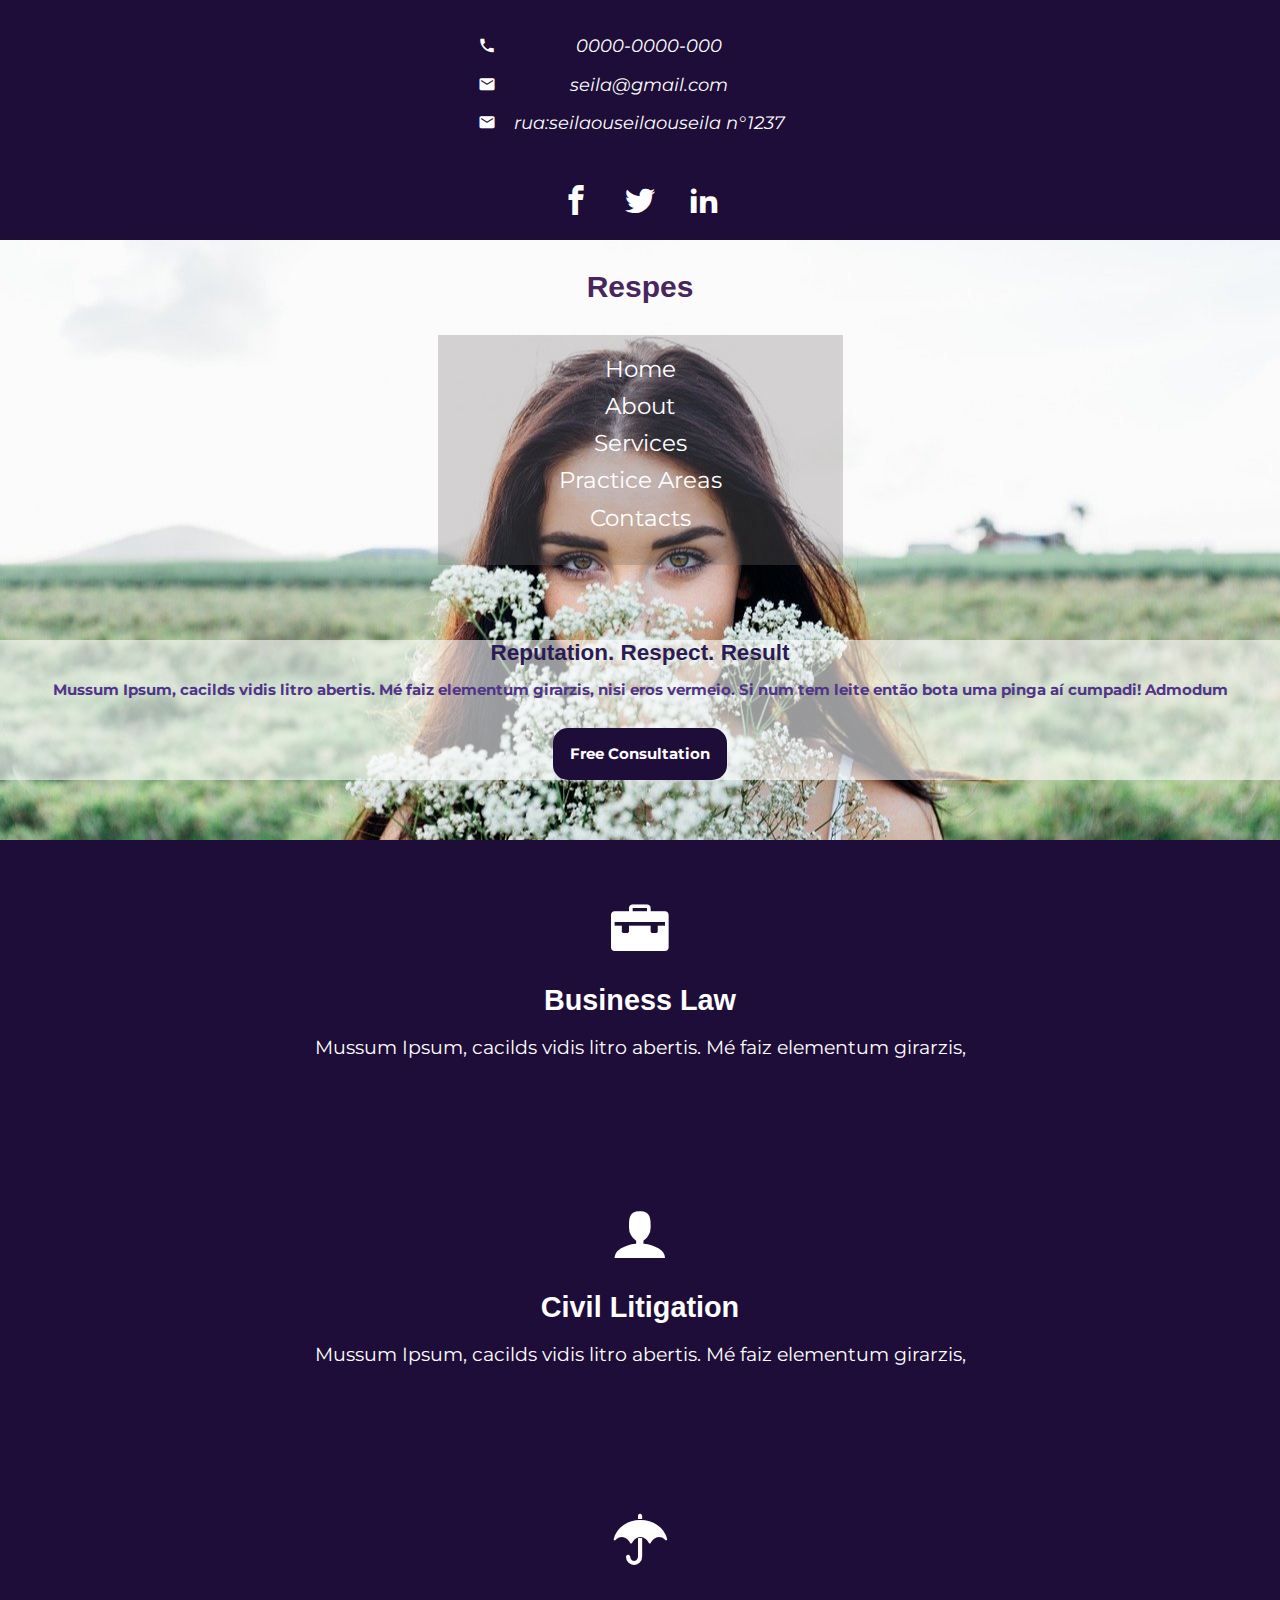
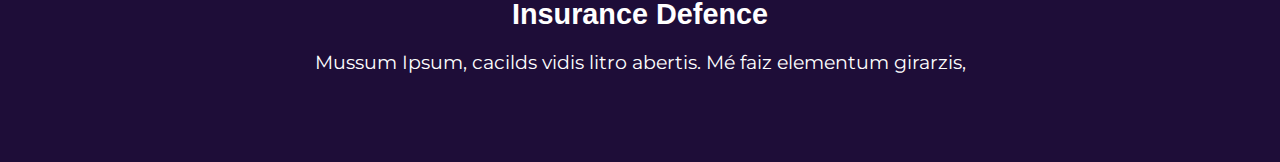
==== index.html @ 81093d5a "top-content" ====
<!DOCTYPE html>
<html lang="pt-br">
  <head>
    <meta charset="UTF-8" />
    <meta name="viewport" content="width=device-width, initial-scale=1.0" />
    <link href="https://fonts.googleapis.com/css2?family=Montserrat:ital,wght@0,300;0,400;1,200;1,300&display=swap" rel="stylesheet"> 
    <link rel="stylesheet" href="css/normalize.css" />
    <link rel="stylesheet" href="iconmoon/style.css" />
    <link rel="stylesheet" href="css/style.css" />
    <title>Respes</title>
  </head>
  <body>
    <header class="main-header row">
      <address>
        <ul class="main-header-contact col-1-2 list">
          <li>
            <p>
              <span class="icon-phone"> </span>
              0000-0000-000
            </p>
          </li>
          <li>
            <p>
              <span class="icon-email"> </span>
              seila@gmail.com
            </p>
          </li>
          <li>
            <p>
              <span class="icon-email"> </span>
              rua:seilaouseilaouseila n°1237
            </p>
          </li>
        </ul>

        <ul class="main-header-social col-1-2 list">
          <li>
          <a href="#"><span class="icon-facebook"></span></a>
            
          </li>
          <li>
           <a href="#"><span class="icon-twitter"> </span></a>
            
          </li>
          <li>
           <a href="#"><span class="icon-linkedin2"> </span></a>
            
          </li>
        </ul>
      </address>

      <section class="main-header-top-content">
        <h1 class="main-header-title"><span class="">Respes</span></h1>

        <nav class="main-header-nav">
          <ul>
            <li><a href="#">Home</a></li>
            <li><a href="#">About</a></li>
            <li><a href="#">Services</a></li>
            <li><a href="#">Practice Areas</a></li>
            <li><a href="#">Contacts</a></li>
          </ul>
        </nav>

        <article class="main-header-article">
            <h2 class="main-header-article-title">Reputation. Respect. Result</h2>
            <p>Mussum Ipsum, cacilds vidis litro abertis. Mé faiz elementum girarzis, nisi eros vermeio. Si num tem leite então bota uma pinga aí cumpadi! Admodum </p>
            <a href="#" class="button">Free Consultation</a>
        </article>
      </section>
    </header>

    <main>
        <section class="main-content-top">
            <article class="main-content-article">
                <span class="icon-briefcase"></span>
                <h2>Business Law</h2>
                <p>Mussum Ipsum, cacilds vidis litro abertis. Mé faiz elementum girarzis, </p>
            </article>
            <article class="main-content-article">
                <span class="icon-user"></span>
                <h2>Civil Litigation</h2>
                <p>Mussum Ipsum, cacilds vidis litro abertis. Mé faiz elementum girarzis, </p>
            </article>
            <article class="main-content-article">
                <span class="icon-umbrella"></span>
                <h2>Insurance Defence</h2>
                <p>Mussum Ipsum, cacilds vidis litro abertis. Mé faiz elementum girarzis, </p>
            </article>
        </section>
    
    </main>

    <footer></footer>
  </body>
</html>
---- iconmoon/style.css ----
@font-face {
  font-family: 'icomoon';
  src:  url('fonts/icomoon.eot?38vzqt');
  src:  url('fonts/icomoon.eot?38vzqt#iefix') format('embedded-opentype'),
    url('fonts/icomoon.ttf?38vzqt') format('truetype'),
    url('fonts/icomoon.woff?38vzqt') format('woff'),
    url('fonts/icomoon.svg?38vzqt#icomoon') format('svg');
  font-weight: normal;
  font-style: normal;
  font-display: block;
}

[class^="icon-"], [class*=" icon-"] {
  /* use !important to prevent issues with browser extensions that change fonts */
  font-family: 'icomoon' !important;
  speak: never;
  font-style: normal;
  font-weight: normal;
  font-variant: normal;
  text-transform: none;
  line-height: 1;

  /* Better Font Rendering =========== */
  -webkit-font-smoothing: antialiased;
  -moz-osx-font-smoothing: grayscale;
}

.icon-shopping-bag:before {
  content: "\e900";
}
.icon-umbrella:before {
  content: "\e901";
}
.icon-phone:before {
  content: "\e902";
}
.icon-local_phone:before {
  content: "\e902";
}
.icon-email:before {
  content: "\e903";
}
.icon-mail:before {
  content: "\e903";
}
.icon-markunread:before {
  content: "\e903";
}
.icon-local_post_office:before {
  content: "\e903";
}
.icon-book:before {
  content: "\e91f";
}
.icon-user:before {
  content: "\e971";
}
.icon-users:before {
  content: "\e972";
}
.icon-briefcase:before {
  content: "\e9ae";
}
.icon-facebook:before {
  content: "\ea90";
}
.icon-twitter:before {
  content: "\ea96";
}
.icon-linkedin2:before {
  content: "\eaca";
}
---- css/style.css ----
@charset "UTF-8";

html{
    font-family: 'Montserrat', sans-serif;
}


h1,
h2,
h3,
h4,
h5,
h6 {
  font-family: Arial;
  margin: 0;
  padding: 0;
}

.main-header{
    color: white;
    font-size: 15px;
    text-align: center;
}

.main-header ul{
    padding: 1em 0;
    list-style: none;
    margin: 0 auto;
    width:18em;
    
}


.main-header address{
    height:16em;
    background: #1e0d38;
  
}

.list{
    text-align: center;
    display: block;
    margin: 0 auto;
}

.list:nth-child(2) li{
    display: inline-block;
    margin: 0 1em;
    padding: 0;
}

.main-header-contact span[class^="icon"]{
    float: left;
}

.main-header-contact{
    font-size: 1.20em;
}

.main-header-top-content{
    background: rgb(54, 54, 54) url(../img/back-top.jpg);
    height: 40em;
    background-position: center;
    color:rgb(71, 37, 94);
}

.main-header-top-content a,.main-header-top-content p{
    color:#ffffff;
}

.main-header-title{
    padding: 1em 2em 0;
    margin-bottom: 1em;
}

.main-header-nav ul{
    font-size: 1.50em;
     background: rgba(119, 112, 112,.30);
}

.main-header-nav li{
    padding: 0 0 .50em 0;
}

.main-header-nav a, .button{
    text-decoration: none;
}

.main-header-nav a:hover{
    color:#1e0d38;
    transform: scale(3.0);
}

.main-header-article{
    display: block;
    margin-top: 5em;
    background: rgba(255, 255, 255, 0.6);
}

.main-header-article p{
    color:rgb(81, 52, 136);
    font-weight: bolder;
}

.main-header-article-title{
    color:rgb(44, 27, 83);
}

.main-header-social a{
    font-size: 2em;
    color:white;
    text-decoration: none;
}

.main-header-social a:hover{
    color: #6e41b1;
}

.button{
    display: inline-block;
    margin-top: 1em;
    padding: 1em;
    background: #1e0d38;
    border-radius: 15px;
    transition: all 2s;
    border: 2px solid transparent;
}

.button{
    font-size: 1em;
    font-weight: bolder;
}

.button:hover{
    background: rgb(223, 223, 223);
    border: 2px solid #1e0d38;
    color:#1e0d38;
}

.main-content-top{
    background: #1e0d38;
    color:white;
}

.main-content-article{
    font-size: 1.20em;
    height: 16em;
    box-sizing: border-box;
    padding: 1em;
    text-align: center;
}

.main-content-article{
    padding-top: 3em;
}

.main-content-article span{
    display: block;
    padding: 0 0 .5em 0;
    font-size: 3em;
}

/*Grid*/

.row::after{
    content: ' ';
    display: block;
    clear: both;
}
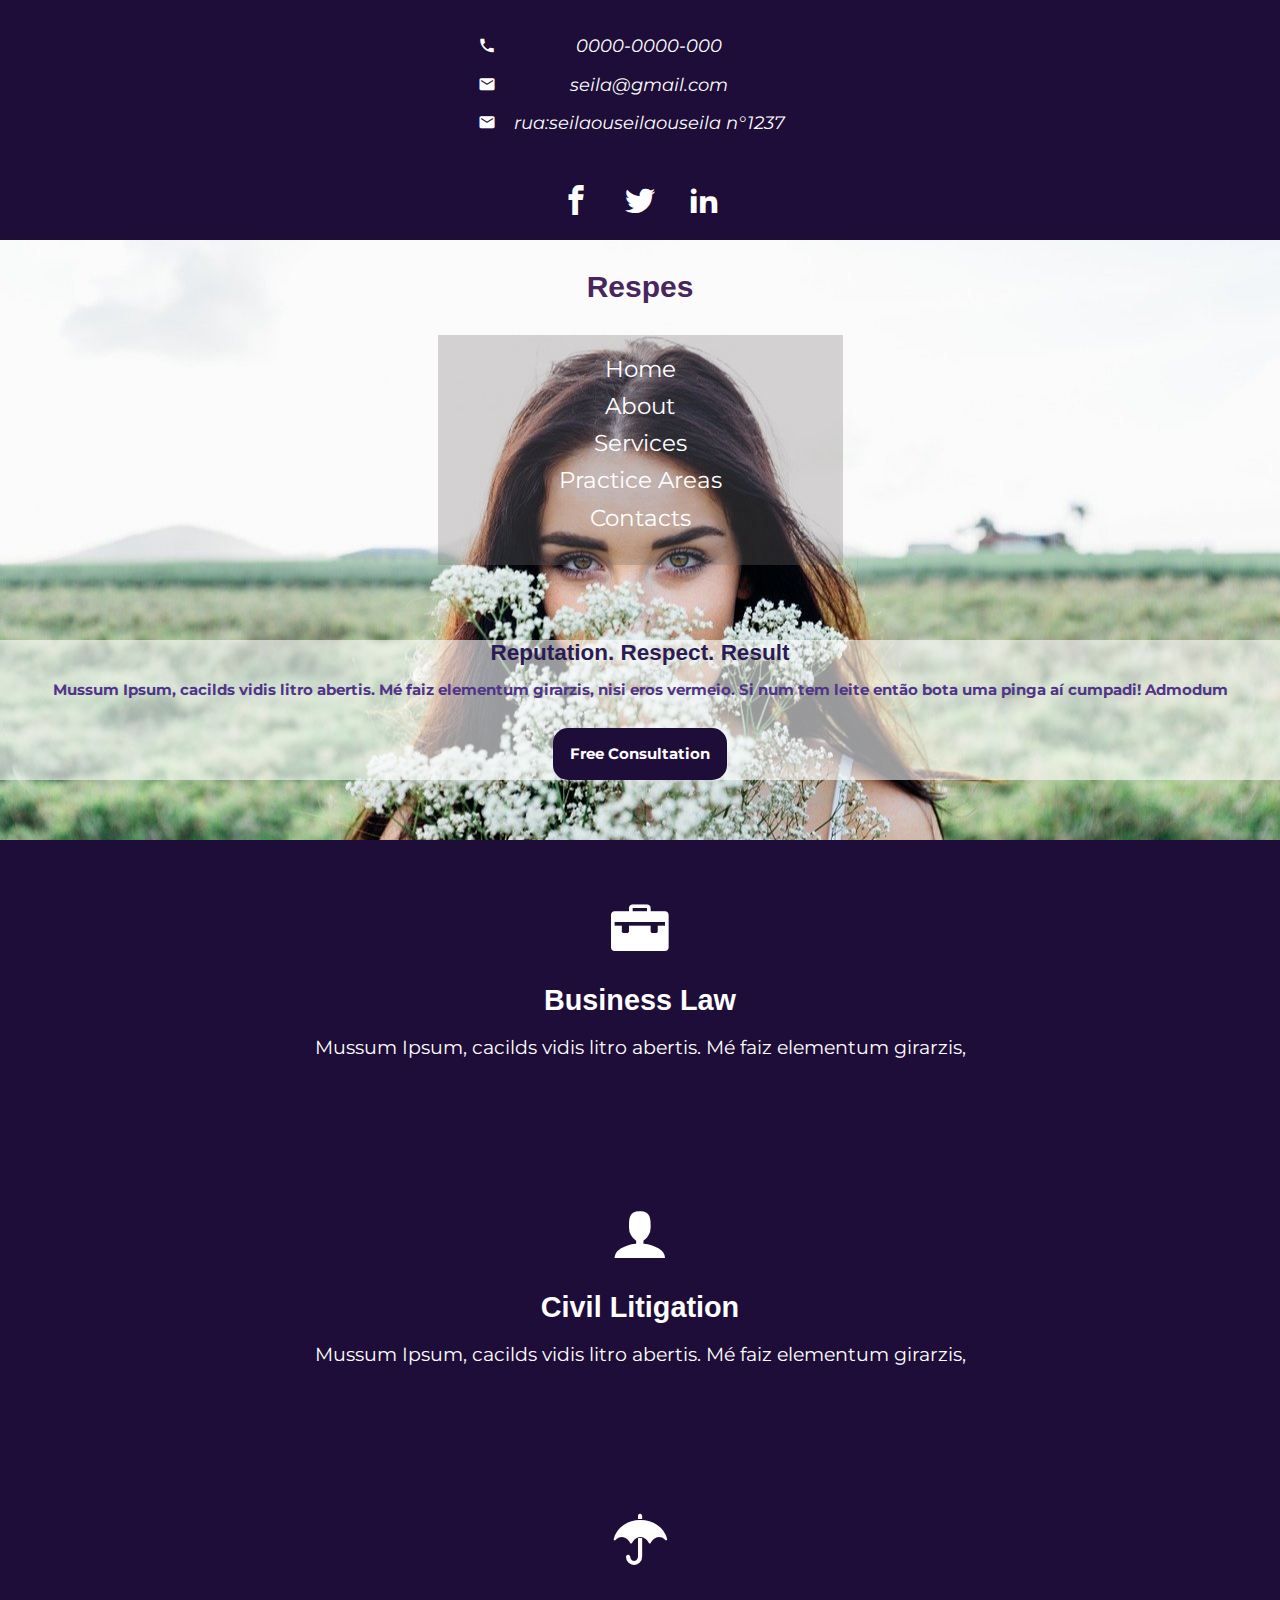
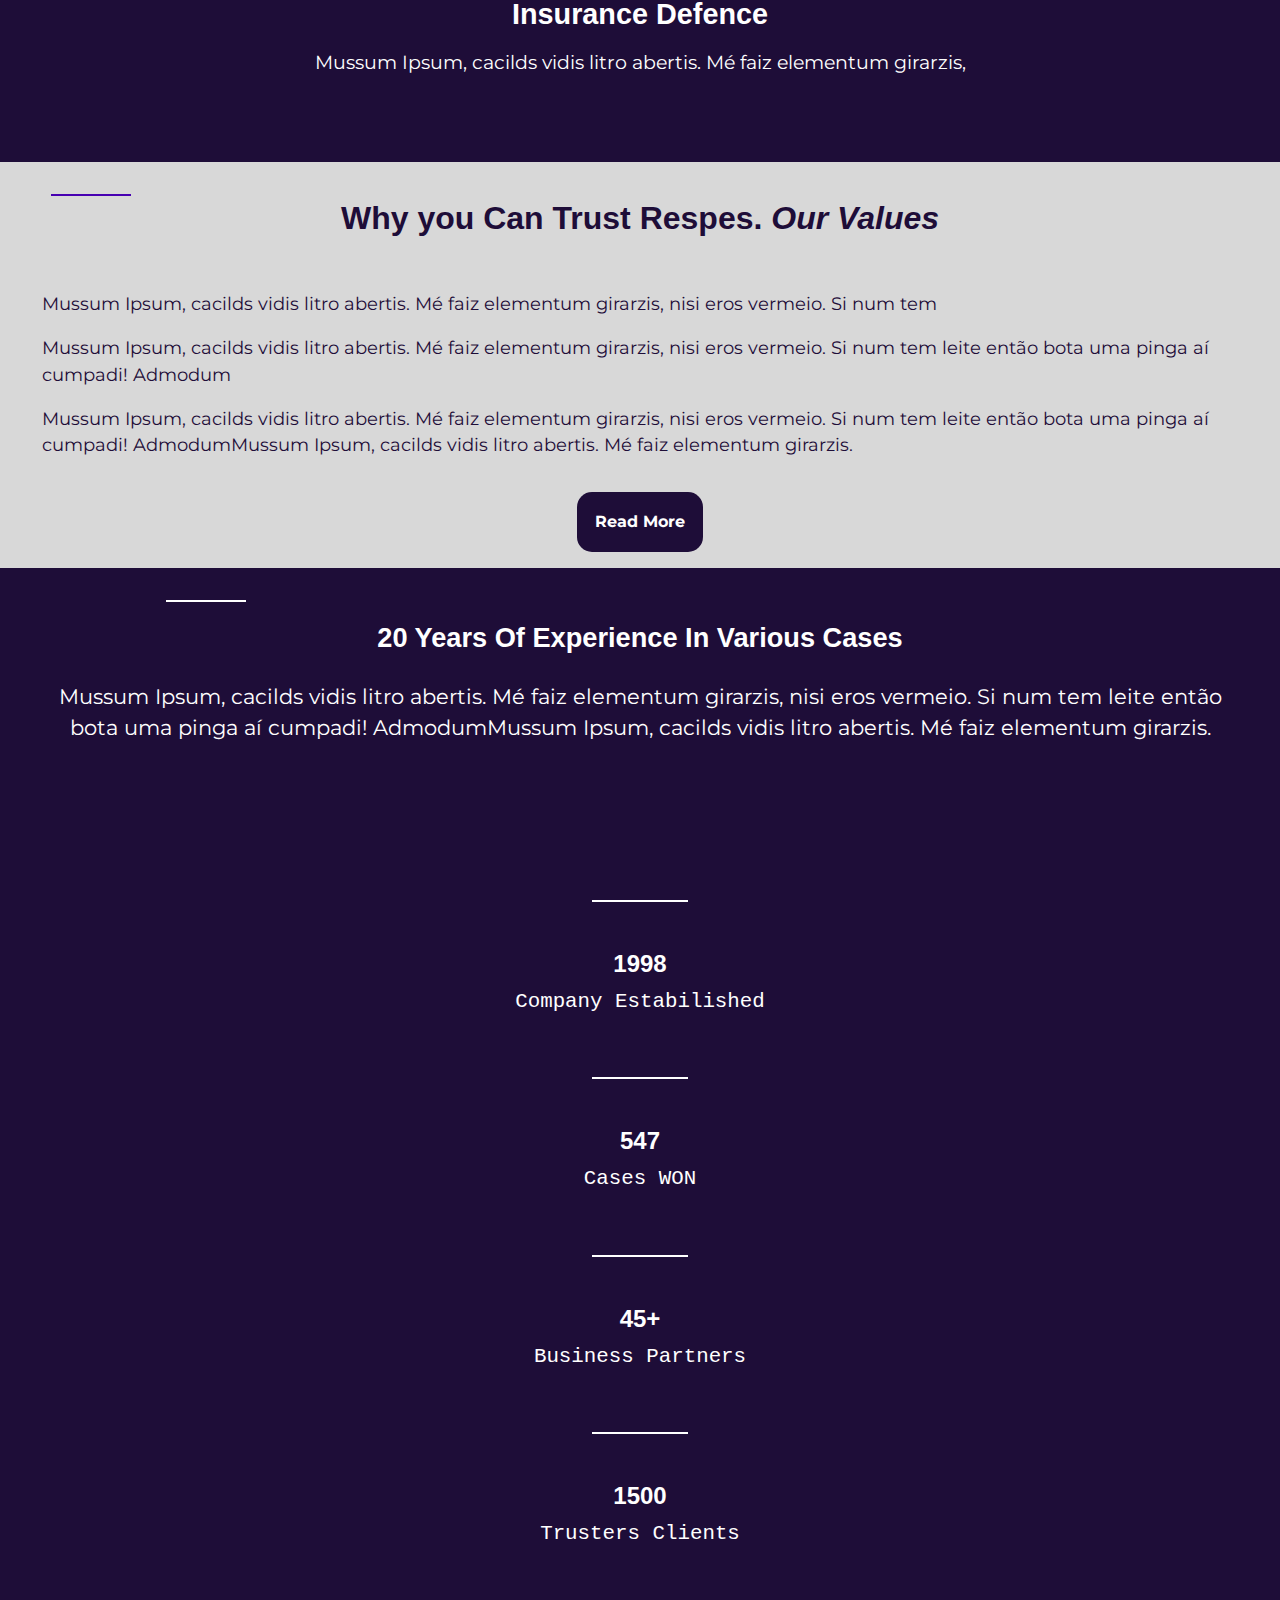
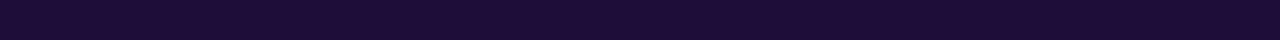
==== commit 10b2c21a: "main-content-about" ====
--- a/index.html
+++ b/index.html
@@ -3,7 +3,10 @@
   <head>
     <meta charset="UTF-8" />
     <meta name="viewport" content="width=device-width, initial-scale=1.0" />
-    <link href="https://fonts.googleapis.com/css2?family=Montserrat:ital,wght@0,300;0,400;1,200;1,300&display=swap" rel="stylesheet"> 
+    <link
+      href="https://fonts.googleapis.com/css2?family=Montserrat:ital,wght@0,300;0,400;1,200;1,300&display=swap"
+      rel="stylesheet"
+    />
     <link rel="stylesheet" href="css/normalize.css" />
     <link rel="stylesheet" href="iconmoon/style.css" />
     <link rel="stylesheet" href="css/style.css" />
@@ -35,16 +38,13 @@
 
         <ul class="main-header-social col-1-2 list">
           <li>
-          <a href="#"><span class="icon-facebook"></span></a>
-            
+            <a href="#"><span class="icon-facebook"></span></a>
           </li>
           <li>
-           <a href="#"><span class="icon-twitter"> </span></a>
-            
+            <a href="#"><span class="icon-twitter"> </span></a>
           </li>
           <li>
-           <a href="#"><span class="icon-linkedin2"> </span></a>
-            
+            <a href="#"><span class="icon-linkedin2"> </span></a>
           </li>
         </ul>
       </address>
@@ -63,34 +63,105 @@
         </nav>
 
         <article class="main-header-article">
-            <h2 class="main-header-article-title">Reputation. Respect. Result</h2>
-            <p>Mussum Ipsum, cacilds vidis litro abertis. Mé faiz elementum girarzis, nisi eros vermeio. Si num tem leite então bota uma pinga aí cumpadi! Admodum </p>
-            <a href="#" class="button">Free Consultation</a>
+          <h2 class="main-header-article-title">Reputation. Respect. Result</h2>
+          <p>
+            Mussum Ipsum, cacilds vidis litro abertis. Mé faiz elementum
+            girarzis, nisi eros vermeio. Si num tem leite então bota uma pinga
+            aí cumpadi! Admodum
+          </p>
+          <a href="#" class="button">Free Consultation</a>
         </article>
       </section>
     </header>
 
     <main>
-        <section class="main-content-top">
-            <article class="main-content-article">
-                <span class="icon-briefcase"></span>
-                <h2>Business Law</h2>
-                <p>Mussum Ipsum, cacilds vidis litro abertis. Mé faiz elementum girarzis, </p>
-            </article>
-            <article class="main-content-article">
-                <span class="icon-user"></span>
-                <h2>Civil Litigation</h2>
-                <p>Mussum Ipsum, cacilds vidis litro abertis. Mé faiz elementum girarzis, </p>
-            </article>
-            <article class="main-content-article">
-                <span class="icon-umbrella"></span>
-                <h2>Insurance Defence</h2>
-                <p>Mussum Ipsum, cacilds vidis litro abertis. Mé faiz elementum girarzis, </p>
-            </article>
-        </section>
-    
+      <section class="main-content-top">
+        <article class="main-content-article">
+          <span class="icon-briefcase"></span>
+          <h2>Business Law</h2>
+          <p>
+            Mussum Ipsum, cacilds vidis litro abertis. Mé faiz elementum
+            girarzis,
+          </p>
+        </article>
+        <article class="main-content-article">
+          <span class="icon-user"></span>
+          <h2>Civil Litigation</h2>
+          <p>
+            Mussum Ipsum, cacilds vidis litro abertis. Mé faiz elementum
+            girarzis,
+          </p>
+        </article>
+        <article class="main-content-article">
+          <span class="icon-umbrella"></span>
+          <h2>Insurance Defence</h2>
+          <p>
+            Mussum Ipsum, cacilds vidis litro abertis. Mé faiz elementum
+            girarzis,
+          </p>
+        </article>
+      </section>
+
+      <section class="main-content-middle">
+        <article>
+        <div class="main-content-middle-box">
+          <span class="line-style"></span>
+           <h1 class="main-content-middle-title">
+            Why you Can Trust Respes. <em>Our Values</em>
+          </h1>
+        </div>
+         
+
+          <div class="main-content-middle-text">
+            <p>
+              Mussum Ipsum, cacilds vidis litro abertis. Mé faiz elementum
+              girarzis, nisi eros vermeio. Si num tem
+            </p>
+            <p>
+              Mussum Ipsum, cacilds vidis litro abertis. Mé faiz elementum
+              girarzis, nisi eros vermeio. Si num tem leite então bota uma pinga
+              aí cumpadi! Admodum
+            </p>
+            <p>
+              Mussum Ipsum, cacilds vidis litro abertis. Mé faiz elementum
+              girarzis, nisi eros vermeio. Si num tem leite então bota uma pinga
+              aí cumpadi! AdmodumMussum Ipsum, cacilds vidis litro abertis. Mé
+              faiz elementum girarzis.
+            </p>
+
+            <a href="#" class="button">Read More</a>
+          </div>
+        </article>
+      </section>
+      <section class="main-content-about">
+        <article class="main-content-about-text">
+          <span class="line-style"></span>
+          <h3 class="main-content-about-title">20 Years Of Experience In Various Cases</h3>
+          <p>Mussum Ipsum, cacilds vidis litro abertis. Mé faiz elementum
+              girarzis, nisi eros vermeio. Si num tem leite então bota uma pinga
+              aí cumpadi! AdmodumMussum Ipsum, cacilds vidis litro abertis. Mé
+              faiz elementum girarzis.</p>
+        </article>
+        <article class="main-content-about-dados row">
+          <div class="col-1-4">
+            <h4>1998</h4>
+            <p>Company Estabilished</p>
+          </div>
+          <div class="col-1-4">
+            <h4>547</h4>
+            <p>Cases WON</p>
+          </div>
+          <div class="col-1-4">
+            <h4>45+</h4>
+            <p>Business Partners</p>
+          </div>
+          <div class="col-1-4">
+            <h4>1500</h4>
+            <p>Trusters Clients</p>
+          </div>
+        </article>
+      </section>
     </main>
-
     <footer></footer>
   </body>
 </html>
--- a/css/style.css
+++ b/css/style.css
@@ -137,6 +137,10 @@
     color:#1e0d38;
 }
 
+.main-content-middle-text .button{
+    margin-bottom: 1em;
+}
+
 .main-content-top{
     background: #1e0d38;
     color:white;
@@ -160,6 +164,90 @@
     font-size: 3em;
 }
 
+/*conteudo principal*/
+.line-style{
+    left: 3.2em;
+    position: absolute;
+    display: inline-block;
+    height: 2px;
+    width: 5em;
+    margin-top: 2em;
+    background: #4700b1;
+}
+
+.main-content-about .line-style{
+    background: white;
+    margin-left: 7.2em;
+}
+.main-content-middle-title{
+    padding: 1em 0;
+    color: #1e0d38;
+}
+
+.main-content-middle{
+    box-sizing: border-box;
+    line-height: 1.5;
+    text-align: center;
+    background: rgb(216, 216, 216);
+    color: #1e0d38;
+}
+
+.main-content-middle-text :not(.button){
+    text-align: left;
+    padding: 0 2.4em;
+    font-size: 1.10em;
+}
+
+.main-content-middle a{
+    color:white;
+}
+
+/* Conteudo Sobre */
+.main-content-about{
+    background: #1e0d38;
+    color:white;
+    text-align: center;
+}
+
+.main-content-about p{
+    margin: 0;
+    padding: 0;
+    font-size: 1.30em;
+}
+
+.main-content-about-title{
+    font-size: 1.70em;
+    padding: 2em 2em 1em 2em;
+    text-align: center;
+}
+
+.main-content-about-text p{
+    padding: 0 2em 6em 2em;
+    line-height: 1.5;
+}
+
+.main-content-about h4{
+    font-size: 1.50em;
+    padding: 2em 0 .5em 0;
+    border-top: 2px solid white;
+    width: 4em;
+    margin: 0 auto;
+}
+
+.main-content-about-dados{
+    font-family: 'Courier New', Courier, monospace;
+}
+
+.main-content-about-dados div:last-child p{
+    padding-bottom: 3em;
+}
+
+.main-content-about-dados div{
+    padding: 2em 0;
+    
+}
+
+
 /*Grid*/
 
 .row::after{
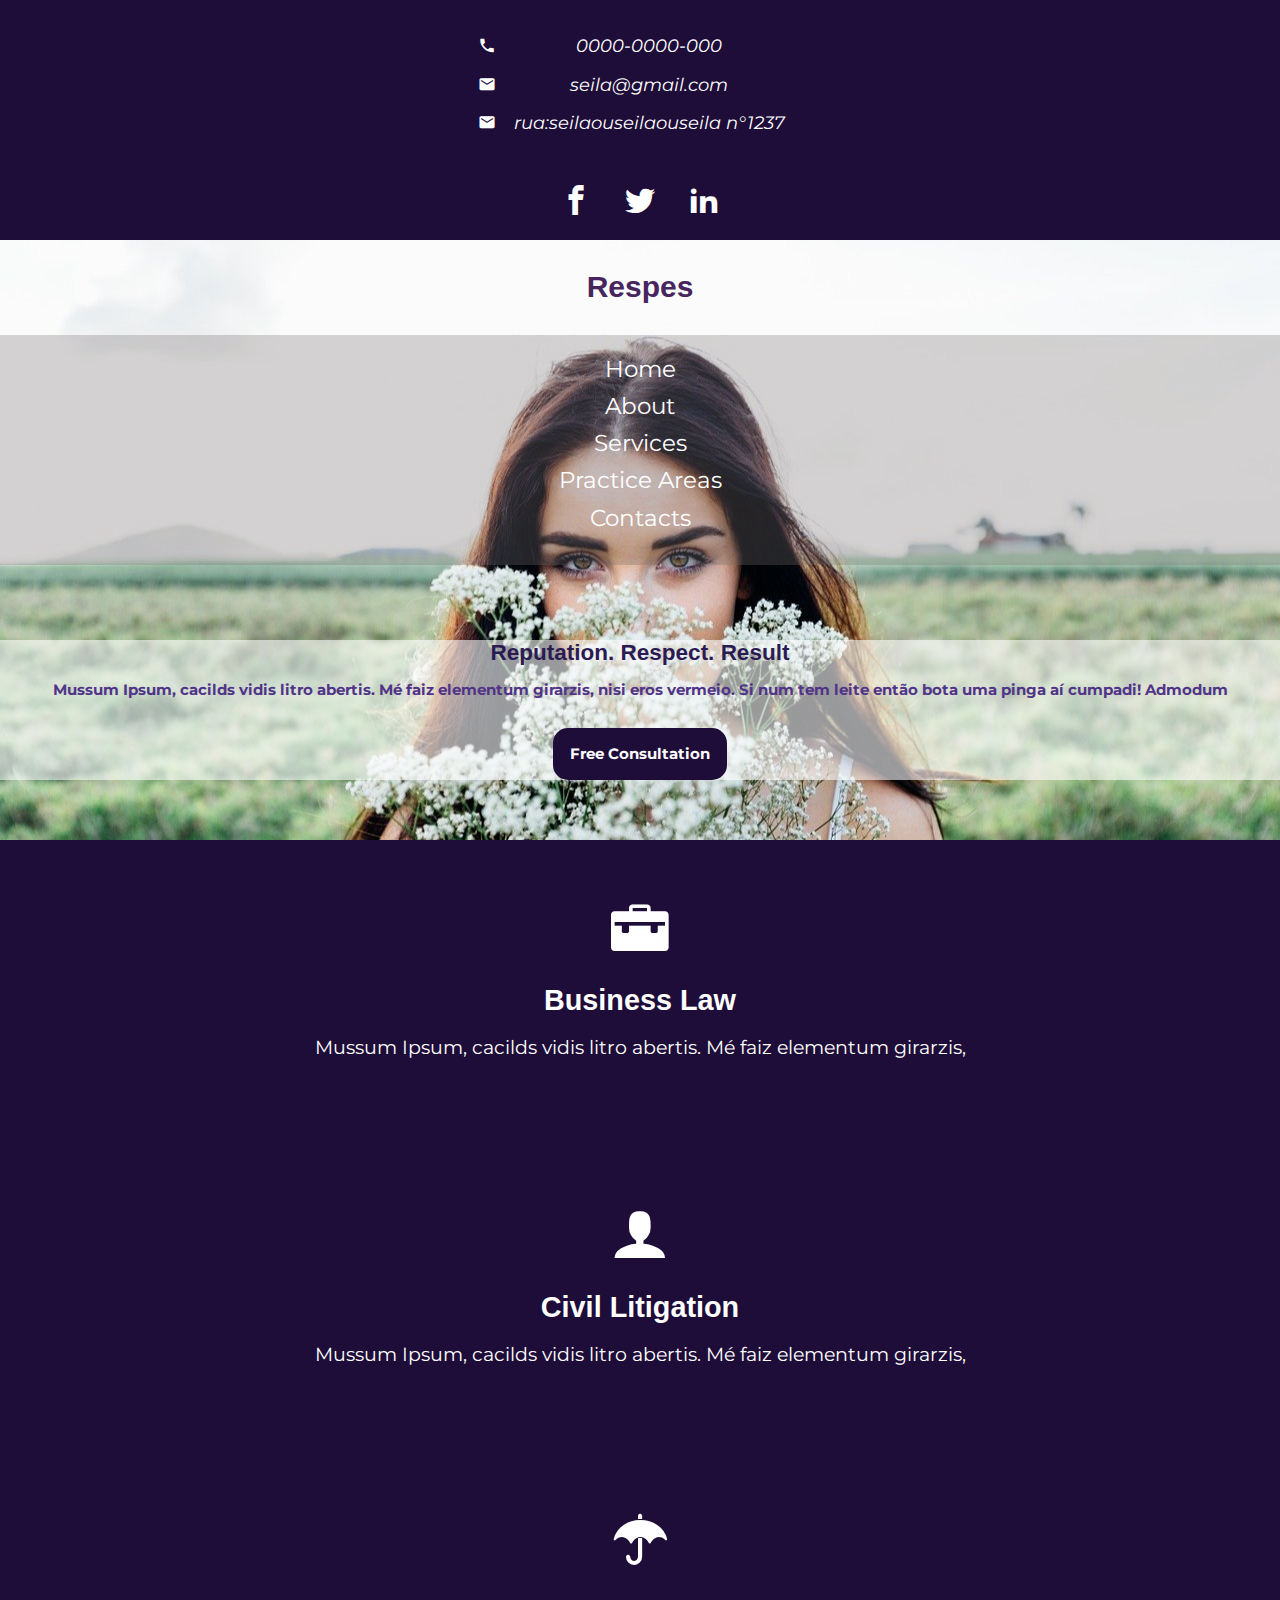
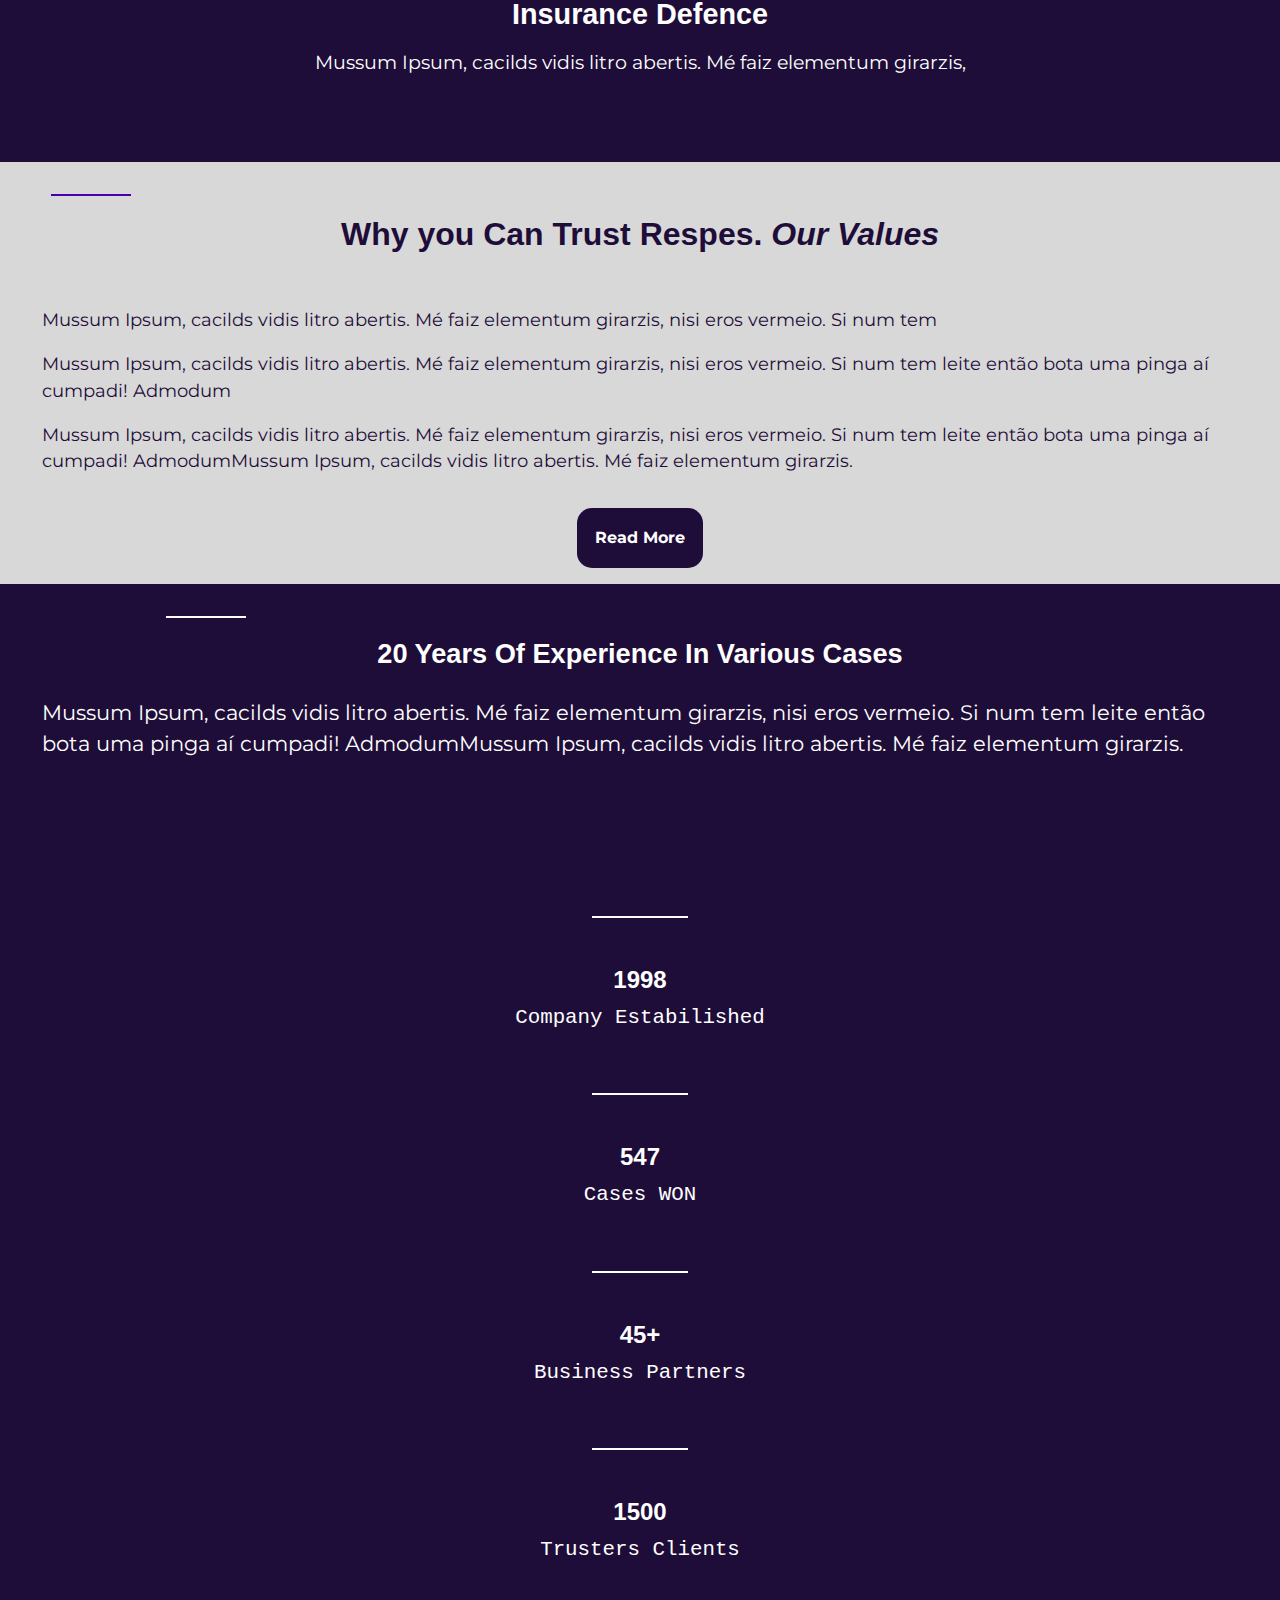
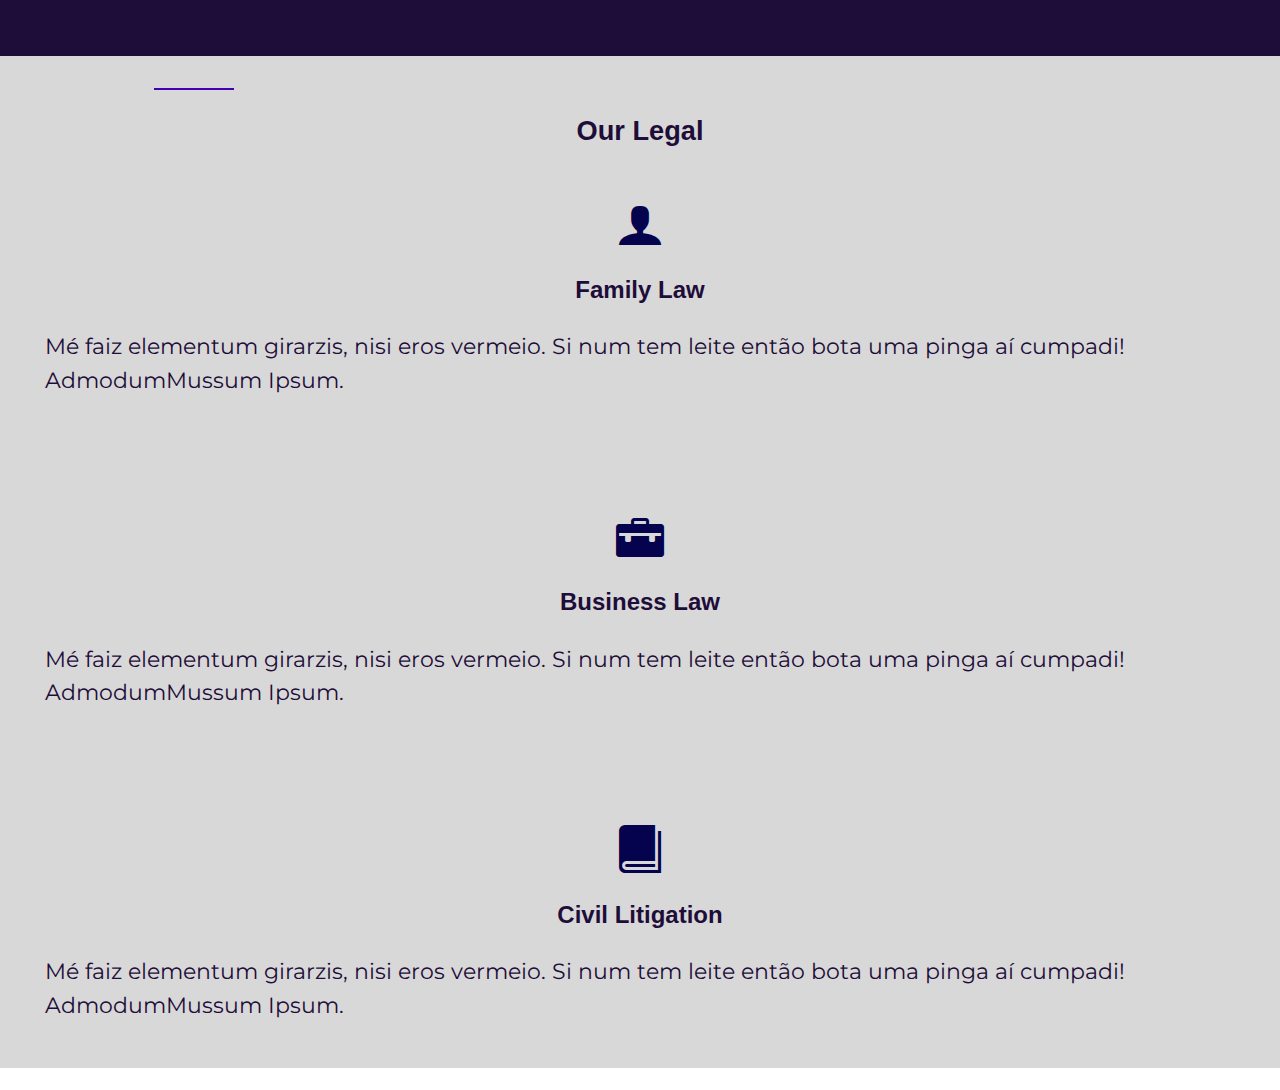
==== commit 0e6c5086: "mobile first final" ====
--- a/index.html
+++ b/index.html
@@ -162,6 +162,32 @@
         </article>
       </section>
     </main>
-    <footer></footer>
+    <footer>
+      <article class="content-footer">
+        <span class="line-style"></span>
+        <h3 class="content-footer-title">Our Legal</h3>
+        <div class="content-footer-box">
+          <span class=" icon-user"></span>
+          <h4 class="content-footer-sub">Family Law</h4>
+          <p>Mé faiz elementum
+              girarzis, nisi eros vermeio. Si num tem leite então bota uma pinga
+              aí cumpadi! AdmodumMussum Ipsum.</p>
+        </div>
+        <div class="content-footer-box">
+          <span class="icon-briefcase"></span>
+           <h4 class="content-footer-sub">Business Law</h4>
+          <p>Mé faiz elementum
+              girarzis, nisi eros vermeio. Si num tem leite então bota uma pinga
+              aí cumpadi! AdmodumMussum Ipsum.</p>
+        </div>
+        <div class="content-footer-box">
+          <span class="icon-book"></span>
+           <h4 class="content-footer-sub">Civil Litigation</h4>
+          <p>Mé faiz elementum
+              girarzis, nisi eros vermeio. Si num tem leite então bota uma pinga
+              aí cumpadi! AdmodumMussum Ipsum.</p>
+        </div>      
+      </article>
+    </footer>
   </body>
 </html>
--- a/css/style.css
+++ b/css/style.css
@@ -27,7 +27,10 @@
     list-style: none;
     margin: 0 auto;
     width:18em;
-    
+}
+
+.main-header-nav ul{
+    width: 100%;
 }
 
 
@@ -180,7 +183,7 @@
     margin-left: 7.2em;
 }
 .main-content-middle-title{
-    padding: 1em 0;
+    padding: 1.5em 0 1em 0;
     color: #1e0d38;
 }
 
@@ -224,6 +227,7 @@
 .main-content-about-text p{
     padding: 0 2em 6em 2em;
     line-height: 1.5;
+    text-align: left;
 }
 
 .main-content-about h4{
@@ -247,6 +251,40 @@
     
 }
 
+/*footer-content*/
+.content-footer {
+    background: rgb(216, 216, 216);;
+    text-align: center;
+    color:#1e0d38;
+    line-height: 1.5;
+}
+
+.content-footer p{
+    padding: 0 2em 2em 2em;
+    font-size: 1.4em;
+    text-align: left;
+}
+
+.content-footer span:not(.line-style){
+    color:rgb(5, 3, 77);
+    font-size: 3em;
+    padding: 1em 0 .5em 0;
+    display: inline-block;
+}
+
+.content-footer .line-style{
+    margin-left: 6.4em;
+}
+
+.content-footer-title{
+    font-size: 1.70em;
+    padding-top: 2em;
+}
+
+.content-footer-sub{
+    font-size: 1.50em;
+}
+
 
 /*Grid*/
 
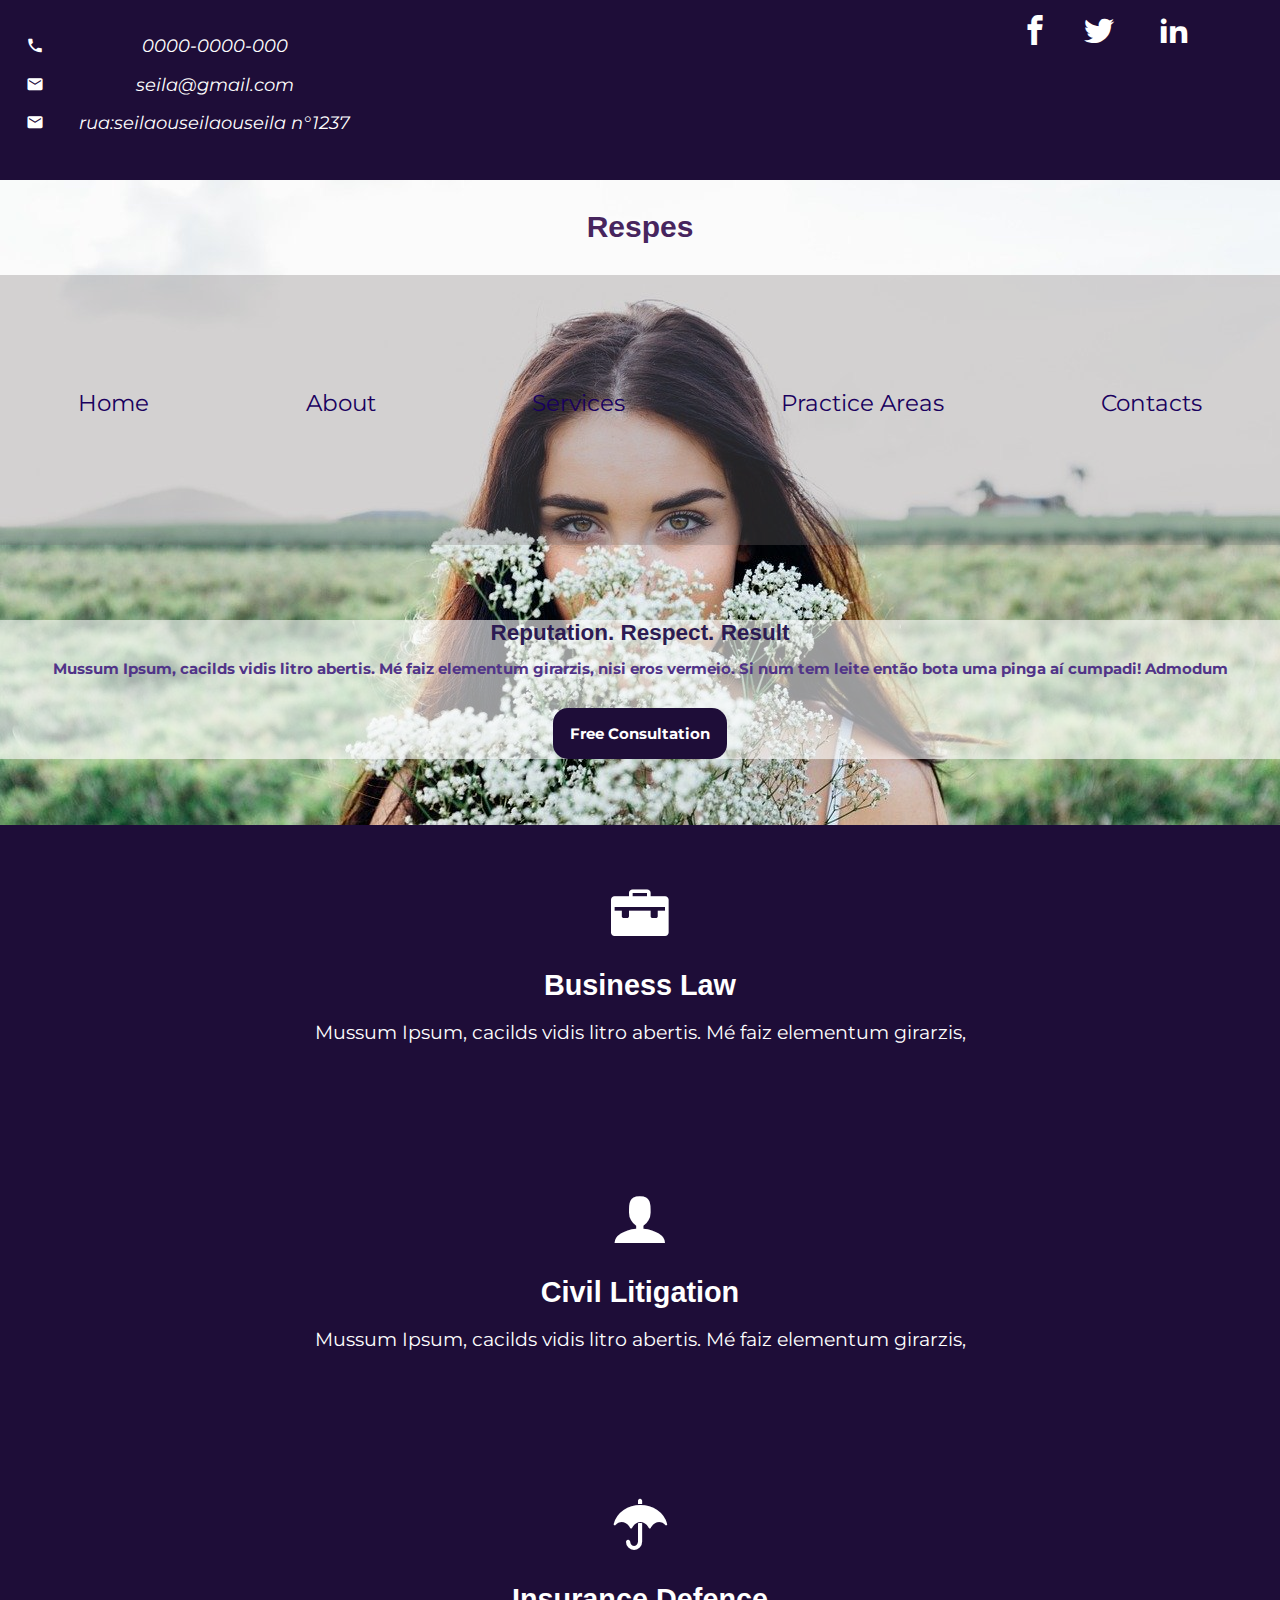
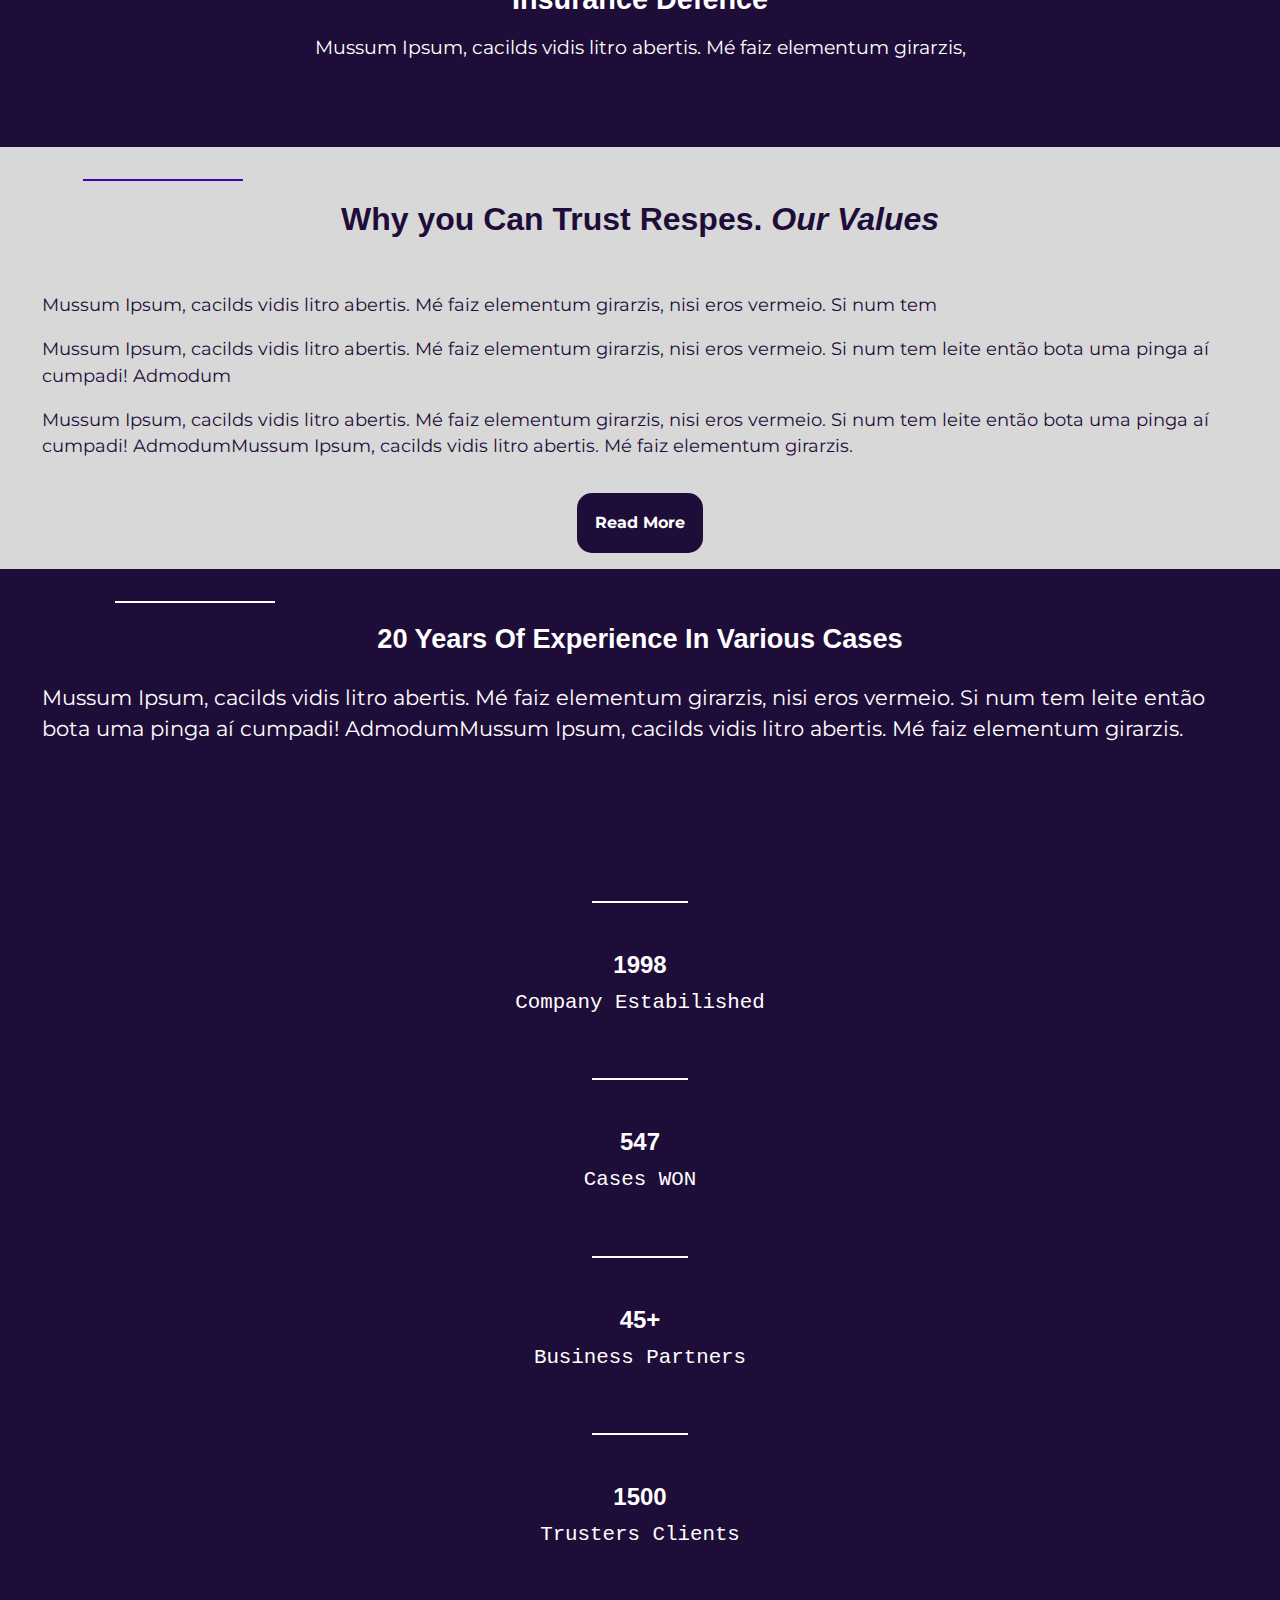
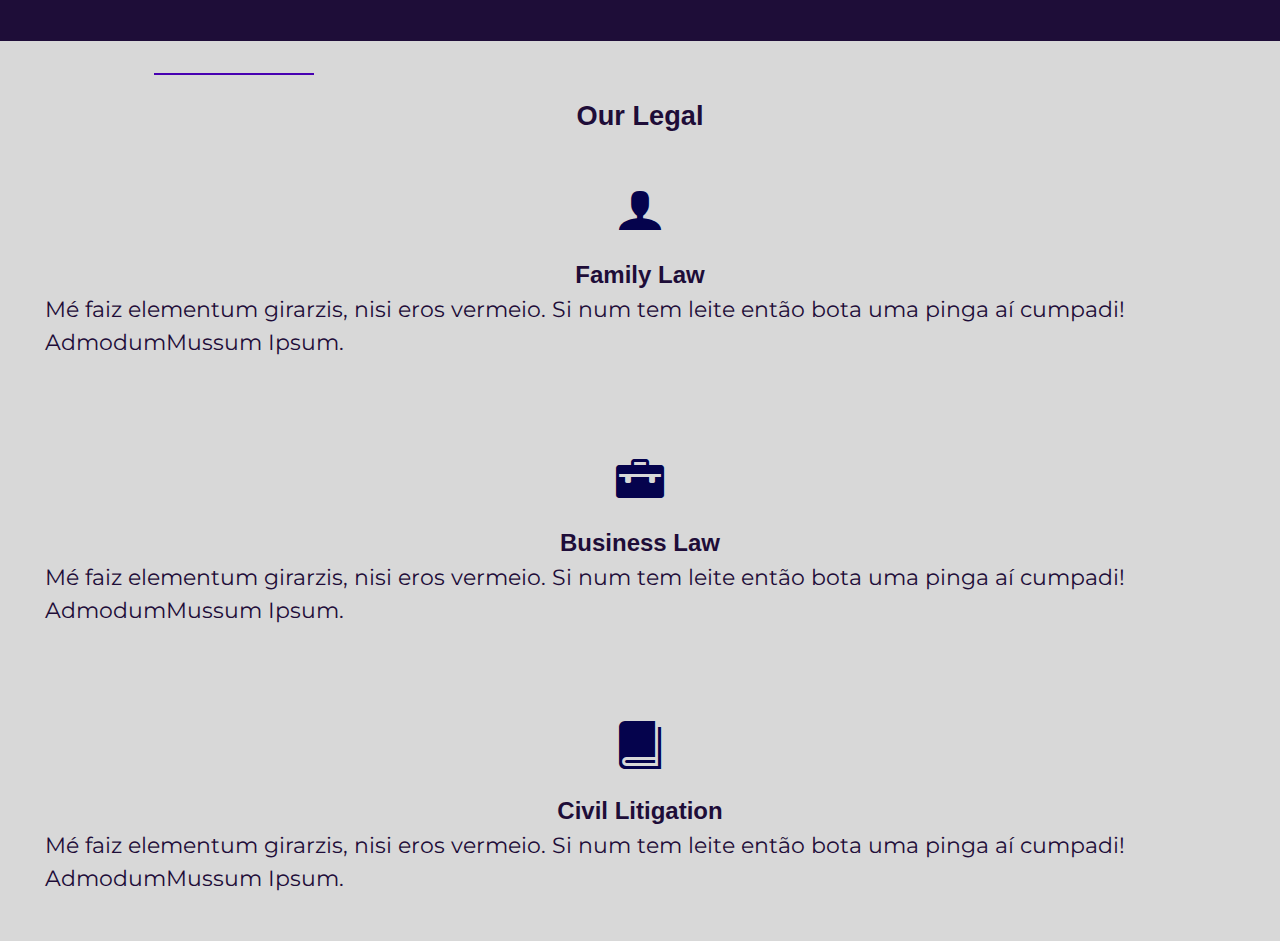
==== commit 6e7b9816: "responsive init" ====
--- a/index.html
+++ b/index.html
@@ -13,40 +13,43 @@
     <title>Respes</title>
   </head>
   <body>
-    <header class="main-header row">
-      <address>
-        <ul class="main-header-contact col-1-2 list">
-          <li>
-            <p>
-              <span class="icon-phone"> </span>
-              0000-0000-000
-            </p>
-          </li>
-          <li>
-            <p>
-              <span class="icon-email"> </span>
-              seila@gmail.com
-            </p>
-          </li>
-          <li>
-            <p>
-              <span class="icon-email"> </span>
-              rua:seilaouseilaouseila n°1237
-            </p>
-          </li>
-        </ul>
-
-        <ul class="main-header-social col-1-2 list">
-          <li>
-            <a href="#"><span class="icon-facebook"></span></a>
-          </li>
-          <li>
-            <a href="#"><span class="icon-twitter"> </span></a>
-          </li>
-          <li>
-            <a href="#"><span class="icon-linkedin2"> </span></a>
-          </li>
-        </ul>
+    <header class="main-header">
+      <address class="row">
+        <div class="col-1-2">
+          <ul class="main-header-contact list">
+            <li>
+              <p>
+                <span class="icon-phone"> </span>
+                0000-0000-000
+              </p>
+            </li>
+            <li>
+              <p>
+                <span class="icon-email"> </span>
+                seila@gmail.com
+              </p>
+            </li>
+            <li>
+              <p>
+                <span class="icon-email"> </span>
+                rua:seilaouseilaouseila n°1237
+              </p>
+            </li>
+          </ul>
+        </div>
+        <div class="col-1-2">
+          <ul class="main-header-social">
+            <li>
+              <a href="#"><span class="icon-facebook"></span></a>
+            </li>
+            <li>
+              <a href="#"><span class="icon-twitter"> </span></a>
+            </li>
+            <li>
+              <a href="#"><span class="icon-linkedin2"> </span></a>
+            </li>
+          </ul>
+        </div>
       </address>
 
       <section class="main-header-top-content">
@@ -104,13 +107,12 @@
 
       <section class="main-content-middle">
         <article>
-        <div class="main-content-middle-box">
-          <span class="line-style"></span>
-           <h1 class="main-content-middle-title">
-            Why you Can Trust Respes. <em>Our Values</em>
-          </h1>
-        </div>
-         
+          <div class="main-content-middle-box">
+            <span class="line-style"></span>
+            <h1 class="main-content-middle-title">
+              Why you Can Trust Respes. <em>Our Values</em>
+            </h1>
+          </div>
 
           <div class="main-content-middle-text">
             <p>
@@ -136,11 +138,15 @@
       <section class="main-content-about">
         <article class="main-content-about-text">
           <span class="line-style"></span>
-          <h3 class="main-content-about-title">20 Years Of Experience In Various Cases</h3>
-          <p>Mussum Ipsum, cacilds vidis litro abertis. Mé faiz elementum
-              girarzis, nisi eros vermeio. Si num tem leite então bota uma pinga
-              aí cumpadi! AdmodumMussum Ipsum, cacilds vidis litro abertis. Mé
-              faiz elementum girarzis.</p>
+          <h3 class="main-content-about-title">
+            20 Years Of Experience In Various Cases
+          </h3>
+          <p>
+            Mussum Ipsum, cacilds vidis litro abertis. Mé faiz elementum
+            girarzis, nisi eros vermeio. Si num tem leite então bota uma pinga
+            aí cumpadi! AdmodumMussum Ipsum, cacilds vidis litro abertis. Mé
+            faiz elementum girarzis.
+          </p>
         </article>
         <article class="main-content-about-dados row">
           <div class="col-1-4">
@@ -167,26 +173,29 @@
         <span class="line-style"></span>
         <h3 class="content-footer-title">Our Legal</h3>
         <div class="content-footer-box">
-          <span class=" icon-user"></span>
+          <span class="icon-user"></span>
           <h4 class="content-footer-sub">Family Law</h4>
-          <p>Mé faiz elementum
-              girarzis, nisi eros vermeio. Si num tem leite então bota uma pinga
-              aí cumpadi! AdmodumMussum Ipsum.</p>
+          <p>
+            Mé faiz elementum girarzis, nisi eros vermeio. Si num tem leite
+            então bota uma pinga aí cumpadi! AdmodumMussum Ipsum.
+          </p>
         </div>
         <div class="content-footer-box">
           <span class="icon-briefcase"></span>
-           <h4 class="content-footer-sub">Business Law</h4>
-          <p>Mé faiz elementum
-              girarzis, nisi eros vermeio. Si num tem leite então bota uma pinga
-              aí cumpadi! AdmodumMussum Ipsum.</p>
+          <h4 class="content-footer-sub">Business Law</h4>
+          <p>
+            Mé faiz elementum girarzis, nisi eros vermeio. Si num tem leite
+            então bota uma pinga aí cumpadi! AdmodumMussum Ipsum.
+          </p>
         </div>
         <div class="content-footer-box">
           <span class="icon-book"></span>
-           <h4 class="content-footer-sub">Civil Litigation</h4>
-          <p>Mé faiz elementum
-              girarzis, nisi eros vermeio. Si num tem leite então bota uma pinga
-              aí cumpadi! AdmodumMussum Ipsum.</p>
-        </div>      
+          <h4 class="content-footer-sub">Civil Litigation</h4>
+          <p>
+            Mé faiz elementum girarzis, nisi eros vermeio. Si num tem leite
+            então bota uma pinga aí cumpadi! AdmodumMussum Ipsum.
+          </p>
+        </div>
       </article>
     </footer>
   </body>
--- a/css/style.css
+++ b/css/style.css
@@ -2,6 +2,7 @@
 
 html{
     font-family: 'Montserrat', sans-serif;
+    font-size: 16px;
 }
 
 
@@ -26,7 +27,7 @@
     padding: 1em 0;
     list-style: none;
     margin: 0 auto;
-    width:18em;
+    width:20em;
 }
 
 .main-header-nav ul{
@@ -42,7 +43,6 @@
 
 .list{
     text-align: center;
-    display: block;
     margin: 0 auto;
 }
 
@@ -107,6 +107,11 @@
 
 .main-header-article-title{
     color:rgb(44, 27, 83);
+}
+
+.main-header-social li{
+    display: inline;
+    padding: 0 1em;
 }
 
 .main-header-social a{
@@ -260,6 +265,7 @@
 }
 
 .content-footer p{
+    margin: 0;
     padding: 0 2em 2em 2em;
     font-size: 1.4em;
     text-align: left;
@@ -294,3 +300,66 @@
     clear: both;
 }
 
+
+@media screen and (min-width:46.75em){
+    .list ul:first-child li{
+        display: inline-block;
+    }
+
+    .col-1-2{
+        display: block;
+        width:47%;
+        float: left;
+        margin-left: 2%;
+        padding: 0;
+    }
+
+    .main-header ul{
+        margin: 0;
+    }
+
+    .main-header-social{
+        float: right;
+    }
+
+    .main-header address{
+        height: 12em;
+    }
+
+    .main-header-nav a{
+        color:rgb(25, 0, 94);
+    }
+
+    .main-header-nav a:hover{
+        color:rgb(252, 252, 252);
+    }
+
+    .main-header-nav ul{
+        display: flex;
+        justify-content: space-around;
+        align-items: center;
+        height: 10em;
+    }
+
+    .main-header-top-content{
+        height: 43em;
+    }
+
+    .main-header-nav li{
+        display: inline-block;
+    }
+
+    .line-style{
+        width: 10em;
+    }
+
+    .main-content-middle-box .line-style{
+        margin-left: 2em;
+    }
+
+    .main-content-about-text .line-style{
+        margin-left: 4em;
+    }
+
+}
+
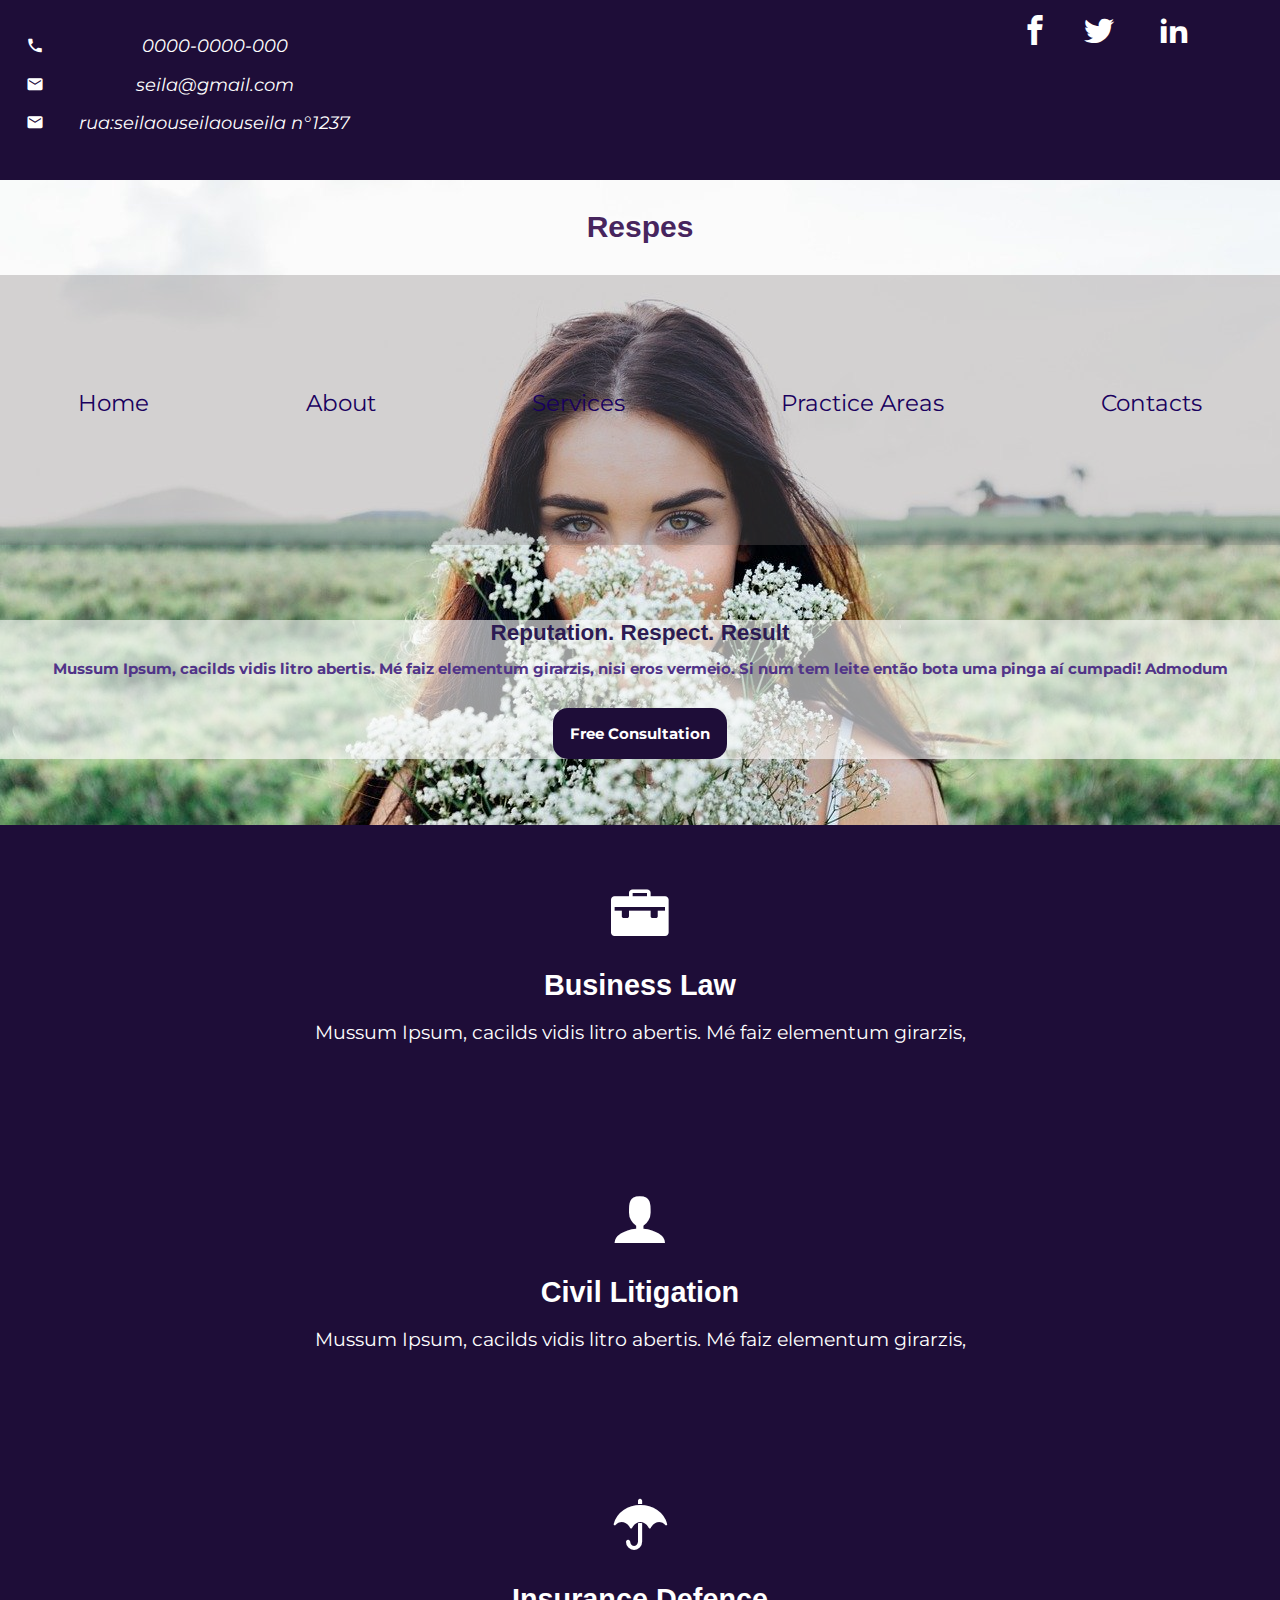
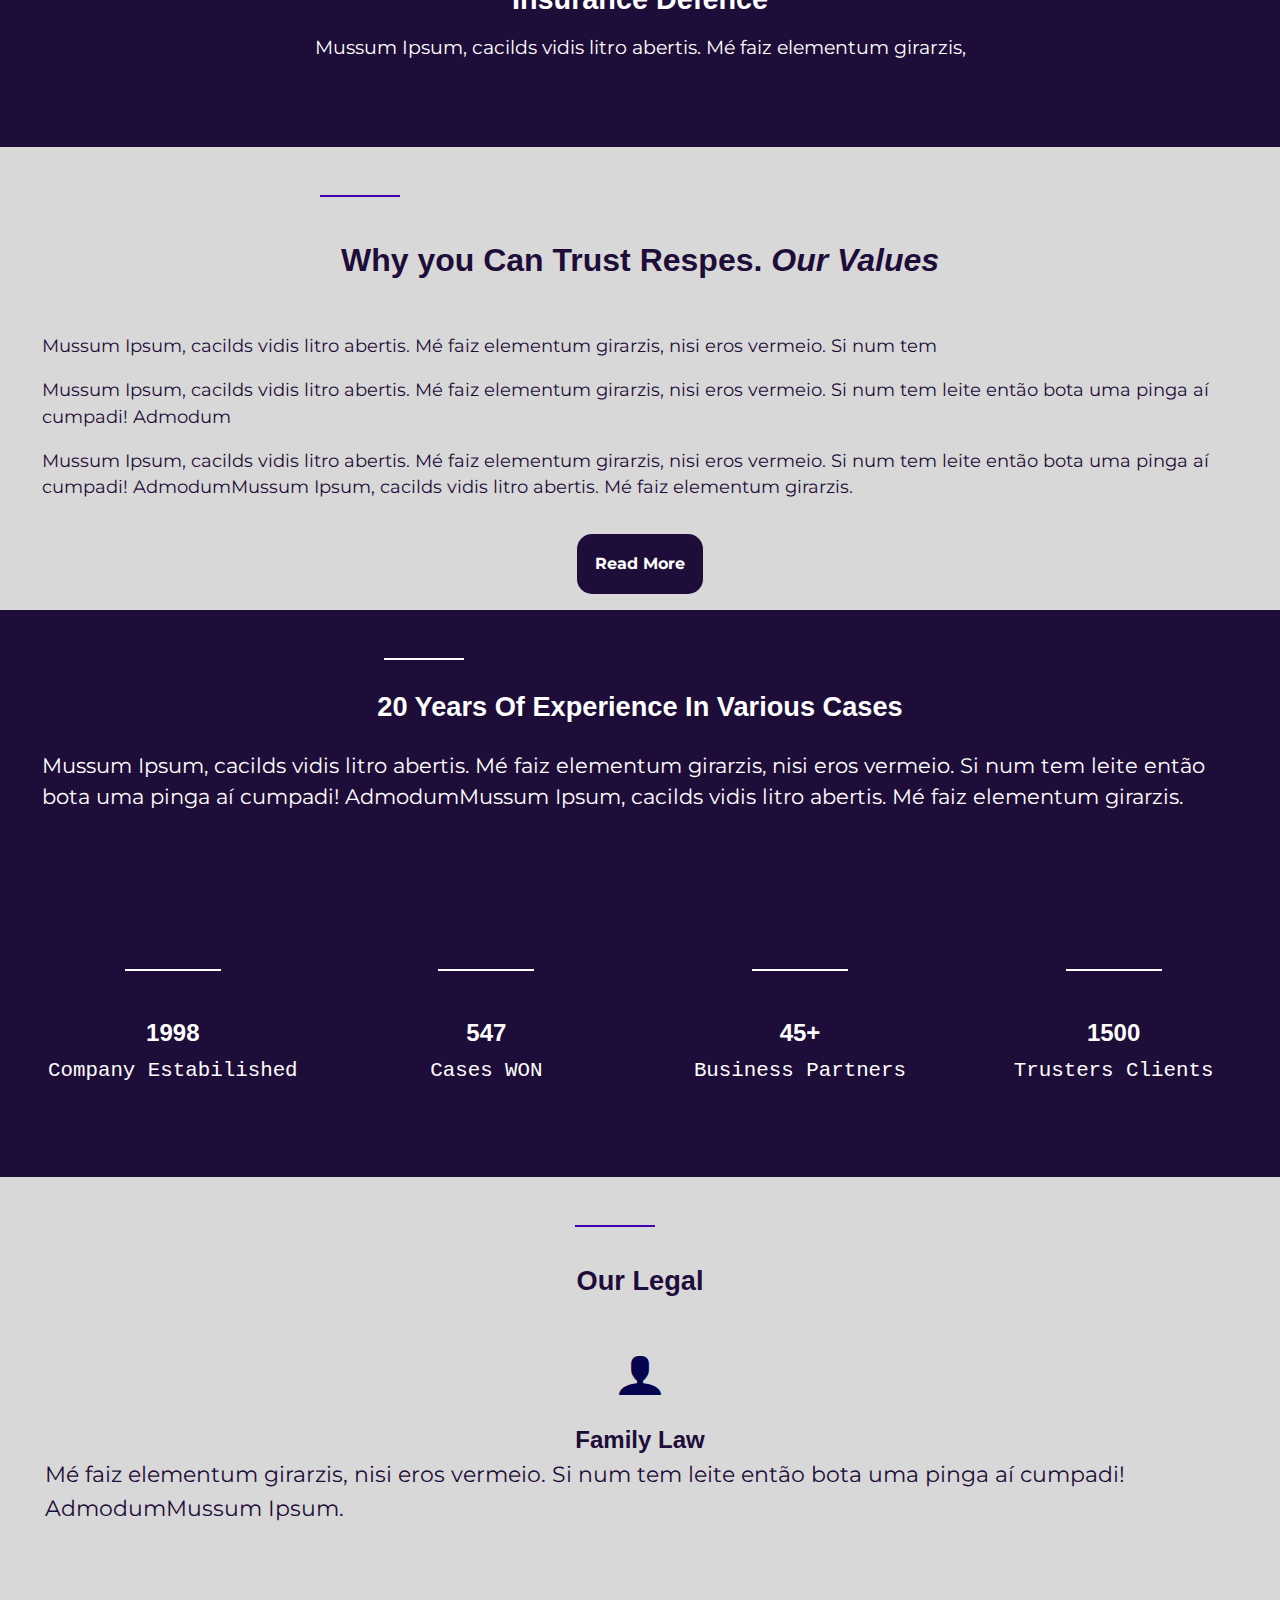
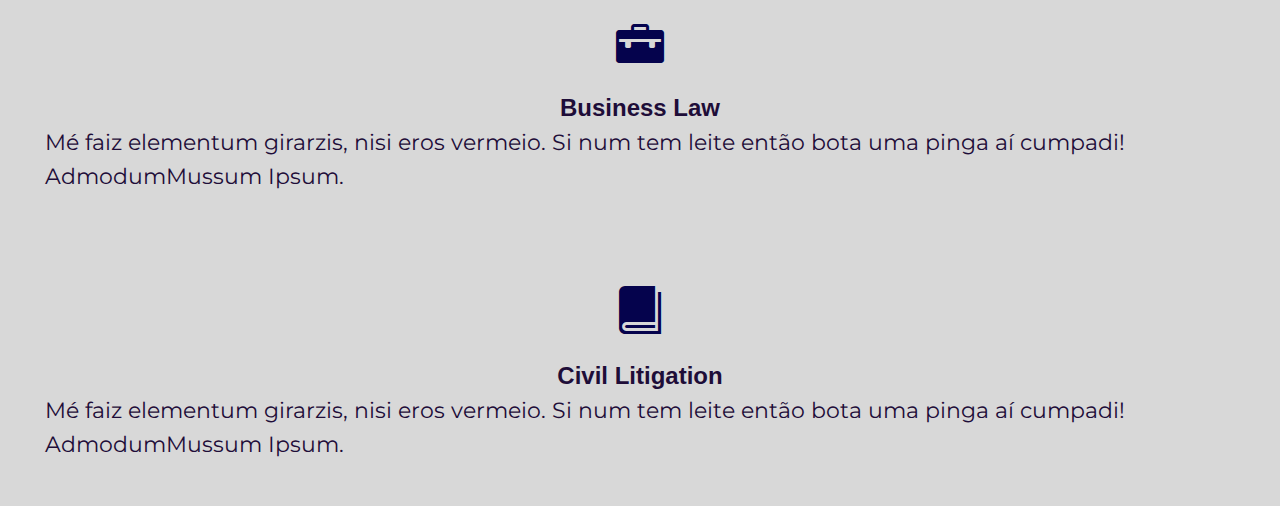
==== commit 8a6479e0: "adaptive, tablet" ====
--- a/index.html
+++ b/index.html
@@ -107,7 +107,7 @@
 
       <section class="main-content-middle">
         <article>
-          <div class="main-content-middle-box">
+          <div class="group">
             <span class="line-style"></span>
             <h1 class="main-content-middle-title">
               Why you Can Trust Respes. <em>Our Values</em>
@@ -137,10 +137,13 @@
       </section>
       <section class="main-content-about">
         <article class="main-content-about-text">
-          <span class="line-style"></span>
+          <div class="group">
+              <span class="line-style"></span>
           <h3 class="main-content-about-title">
             20 Years Of Experience In Various Cases
           </h3>
+          </div>
+        
           <p>
             Mussum Ipsum, cacilds vidis litro abertis. Mé faiz elementum
             girarzis, nisi eros vermeio. Si num tem leite então bota uma pinga
@@ -170,8 +173,11 @@
     </main>
     <footer>
       <article class="content-footer">
-        <span class="line-style"></span>
+        <div class="group">
+          <span class="line-style"></span>
         <h3 class="content-footer-title">Our Legal</h3>
+        </div>
+        
         <div class="content-footer-box">
           <span class="icon-user"></span>
           <h4 class="content-footer-sub">Family Law</h4>
--- a/css/style.css
+++ b/css/style.css
@@ -174,22 +174,22 @@
 
 /*conteudo principal*/
 .line-style{
-    left: 3.2em;
-    position: absolute;
     display: inline-block;
     height: 2px;
     width: 5em;
-    margin-top: 2em;
+    margin-right: 100%;
+    margin-top: 3em;
     background: #4700b1;
 }
 
 .main-content-about .line-style{
     background: white;
-    margin-left: 7.2em;
 }
 .main-content-middle-title{
-    padding: 1.5em 0 1em 0;
+    padding: 1em 0 1em 0;
     color: #1e0d38;
+    box-sizing: border-box;
+    width:100%;
 }
 
 .main-content-middle{
@@ -210,6 +210,10 @@
     color:white;
 }
 
+.main-content-middle .group{
+    width: 50%;
+}
+
 /* Conteudo Sobre */
 .main-content-about{
     background: #1e0d38;
@@ -225,8 +229,9 @@
 
 .main-content-about-title{
     font-size: 1.70em;
-    padding: 2em 2em 1em 2em;
-    text-align: center;
+    padding: 1em 2em 1em 0;
+    text-align: center;
+    width: 100%;
 }
 
 .main-content-about-text p{
@@ -278,19 +283,29 @@
     display: inline-block;
 }
 
-.content-footer .line-style{
-    margin-left: 6.4em;
-}
-
 .content-footer-title{
     font-size: 1.70em;
-    padding-top: 2em;
+    padding-top: 1em;
+    width: 100%;
 }
 
 .content-footer-sub{
     font-size: 1.50em;
 }
 
+.group{
+    margin: 0 auto;
+    box-sizing: border-box;
+    overflow: hidden;
+}
+
+.content-footer .group{
+     width:130px;
+}
+
+.main-content-about .group{
+    width:50%;
+}
 
 /*Grid*/
 
@@ -314,6 +329,12 @@
         padding: 0;
     }
 
+    .col-1-4{
+        width: 22%;
+        float: left;
+        margin-left: 2.5%;
+    }
+
     .main-header ul{
         margin: 0;
     }
@@ -350,7 +371,7 @@
     }
 
     .line-style{
-        width: 10em;
+        width: 5em;
     }
 
     .main-content-middle-box .line-style{
@@ -361,5 +382,6 @@
         margin-left: 4em;
     }
 
-}
-
+    
+}
+
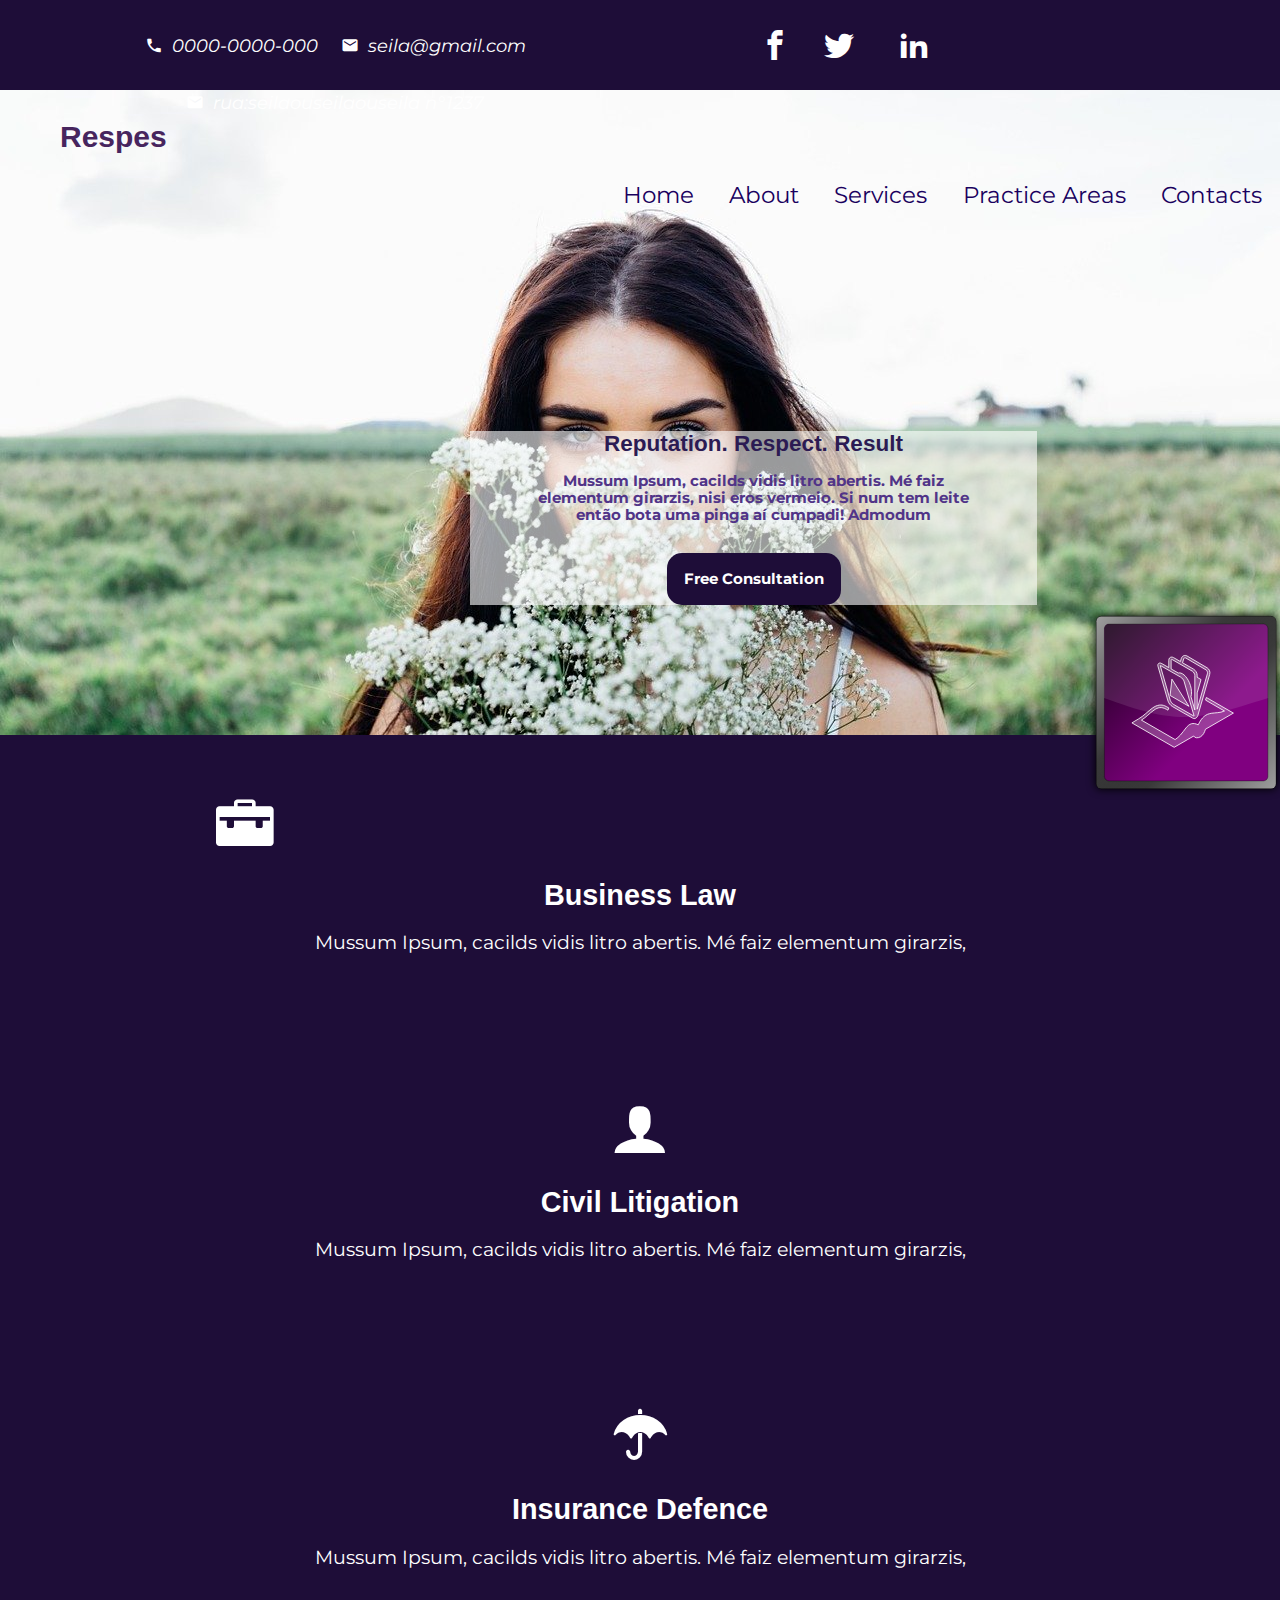
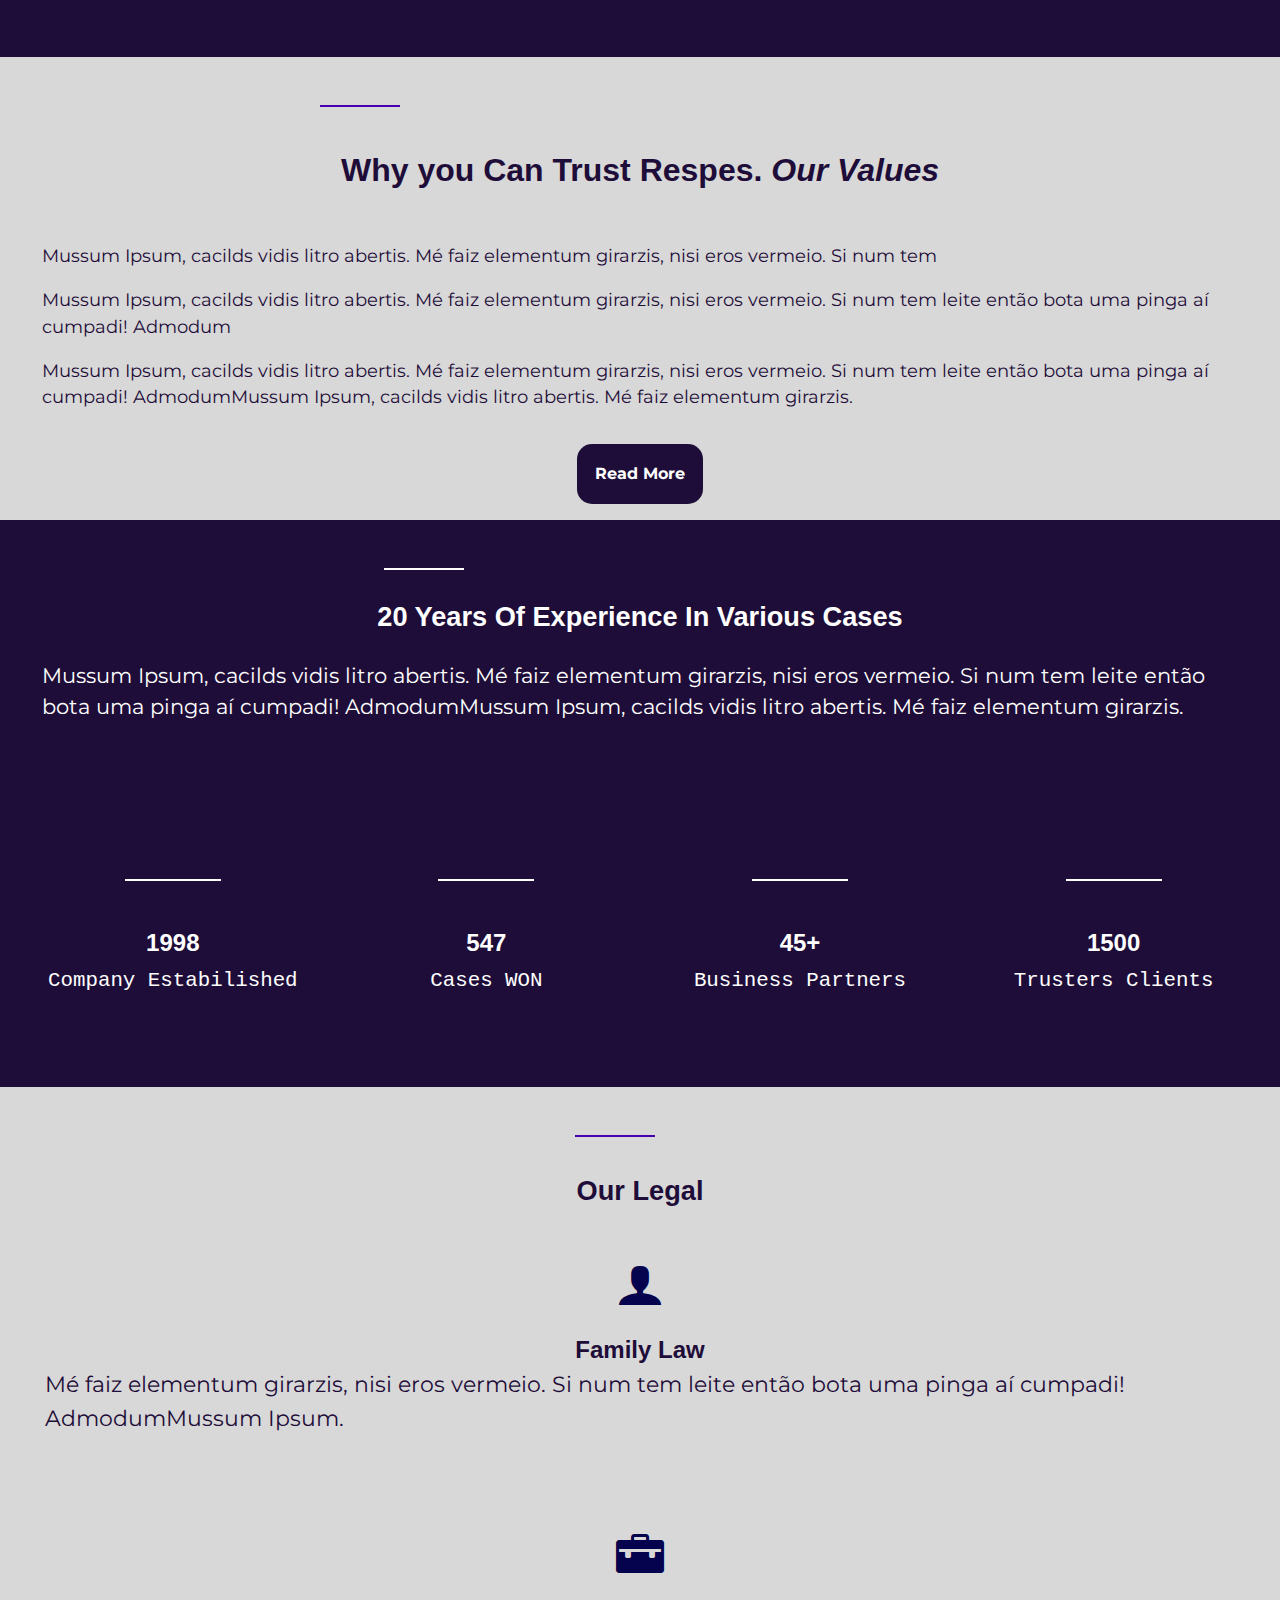
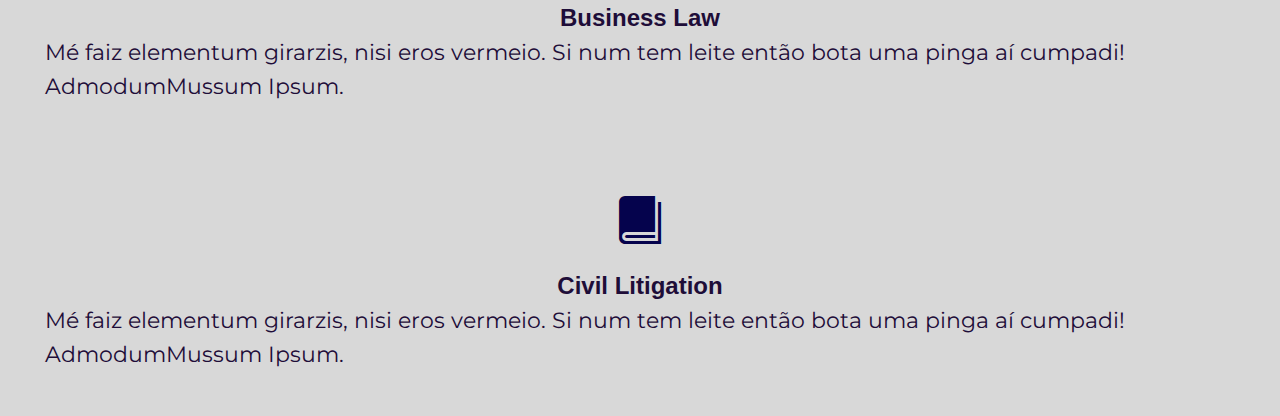
==== commit 9e0cd969: "work desktop" ====
--- a/index.html
+++ b/index.html
@@ -65,14 +65,20 @@
           </ul>
         </nav>
 
-        <article class="main-header-article">
-          <h2 class="main-header-article-title">Reputation. Respect. Result</h2>
+        <article class="main-header-article row">
+          <div class="main-header-article-text col-1-2">
+            <h2 class="main-header-article-title">Reputation. Respect. Result</h2>
           <p>
             Mussum Ipsum, cacilds vidis litro abertis. Mé faiz elementum
             girarzis, nisi eros vermeio. Si num tem leite então bota uma pinga
             aí cumpadi! Admodum
           </p>
           <a href="#" class="button">Free Consultation</a>
+
+          </div>
+          
+          <div class="main-header-logo col-1-2">
+          </div>
         </article>
       </section>
     </header>
--- a/css/style.css
+++ b/css/style.css
@@ -315,13 +315,13 @@
     clear: both;
 }
 
-
+/*Responsive*/
 @media screen and (min-width:46.75em){
     .list ul:first-child li{
         display: inline-block;
     }
 
-    .col-1-2{
+    .main-header address .col-1-2{
         display: block;
         width:47%;
         float: left;
@@ -381,7 +381,97 @@
     .main-content-about-text .line-style{
         margin-left: 4em;
     }
-
-    
-}
-
+}
+
+@media screen and (min-width:62.5em){
+    .main-header-contact li{
+        display: inline-block;
+        margin-left: 1em;
+    }
+
+
+    .main-header ul{
+        width: 100%;
+    }
+    .col-1-2{
+        margin: 0;
+    }
+    .col-1-2:first-child{
+        width: 70%;
+    }
+    .col-1-2:last-child:not(.main-header-logo){
+        margin-top: 1em;
+        width: 30%;
+    }
+
+    .main-header-contact span{
+        margin-right: .50em;
+    }
+
+    .main-header address{
+        height: 6em;
+    }
+
+    .main-header-title{
+        display: block;
+        float: left;
+        width: 3em;
+        position: absolute;
+    }
+
+    .main-header-nav{
+        float: right;
+    }
+
+    .main-header-article{
+        float: right;
+        margin: 0;
+    }
+
+    .main-header-nav ul{
+        margin-top: .5em;
+        background: transparent;
+        align-items: baseline;
+        width: 30em;
+    }
+
+    .main-header-nav a:hover{
+        color:rgb(0, 79, 197);
+        border-top:2px solid #6e41b1;
+    }
+
+    .main-header-article{
+        width: 54em;
+        background: transparent;
+        clear: both;
+    }
+
+    .main-header-article-text{
+        background: rgba(255, 255, 255, 0.6);
+    }
+
+    .main-header-logo{
+        background: url(../img/logo.svg);
+        width: 13em;
+        height: 13em;
+        float: right;
+        background-size: cover;
+    }
+
+    .main-header-article p{
+        display: inline-block;
+        width: 30em;
+    }
+
+    .main-header-article .button{
+        clear:right;
+    }
+
+    .content{
+        margin-left: auto;
+        margin-right: auto;
+        max-width: 940px;
+    }
+
+}
+
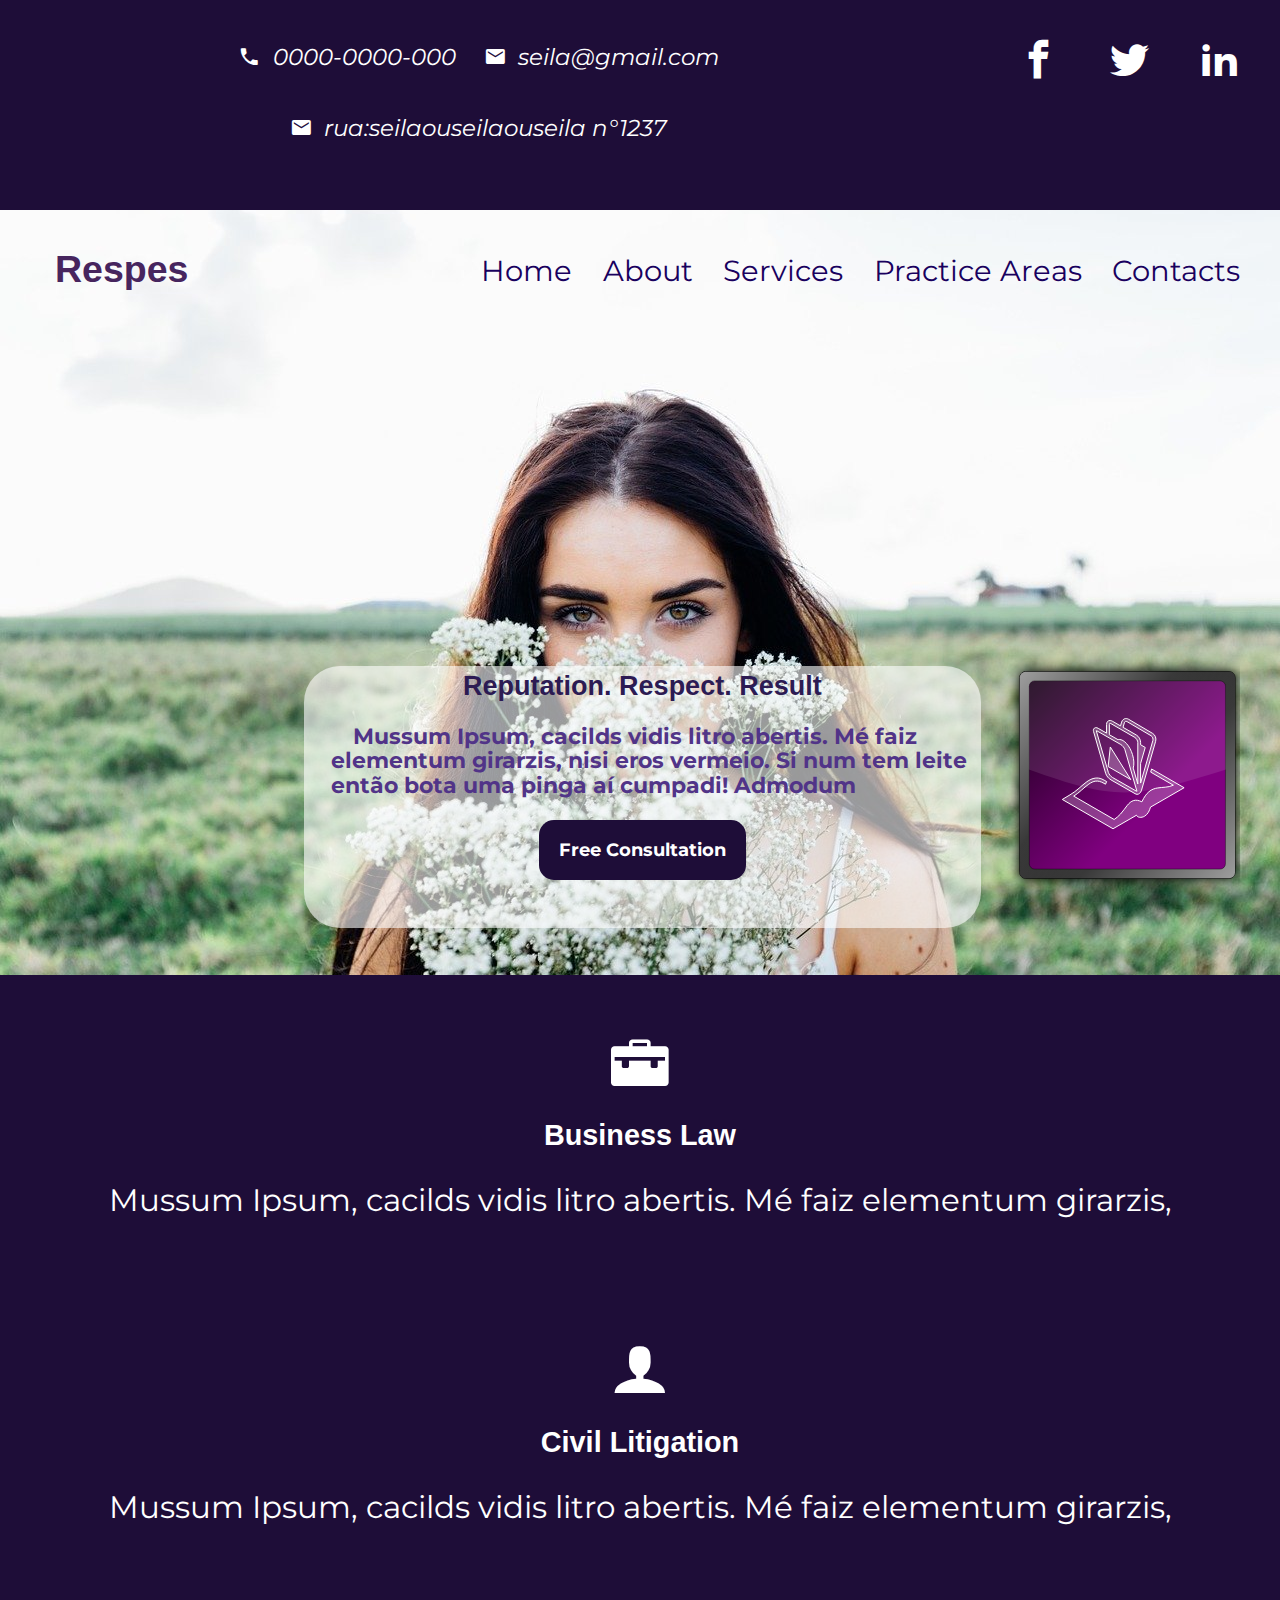
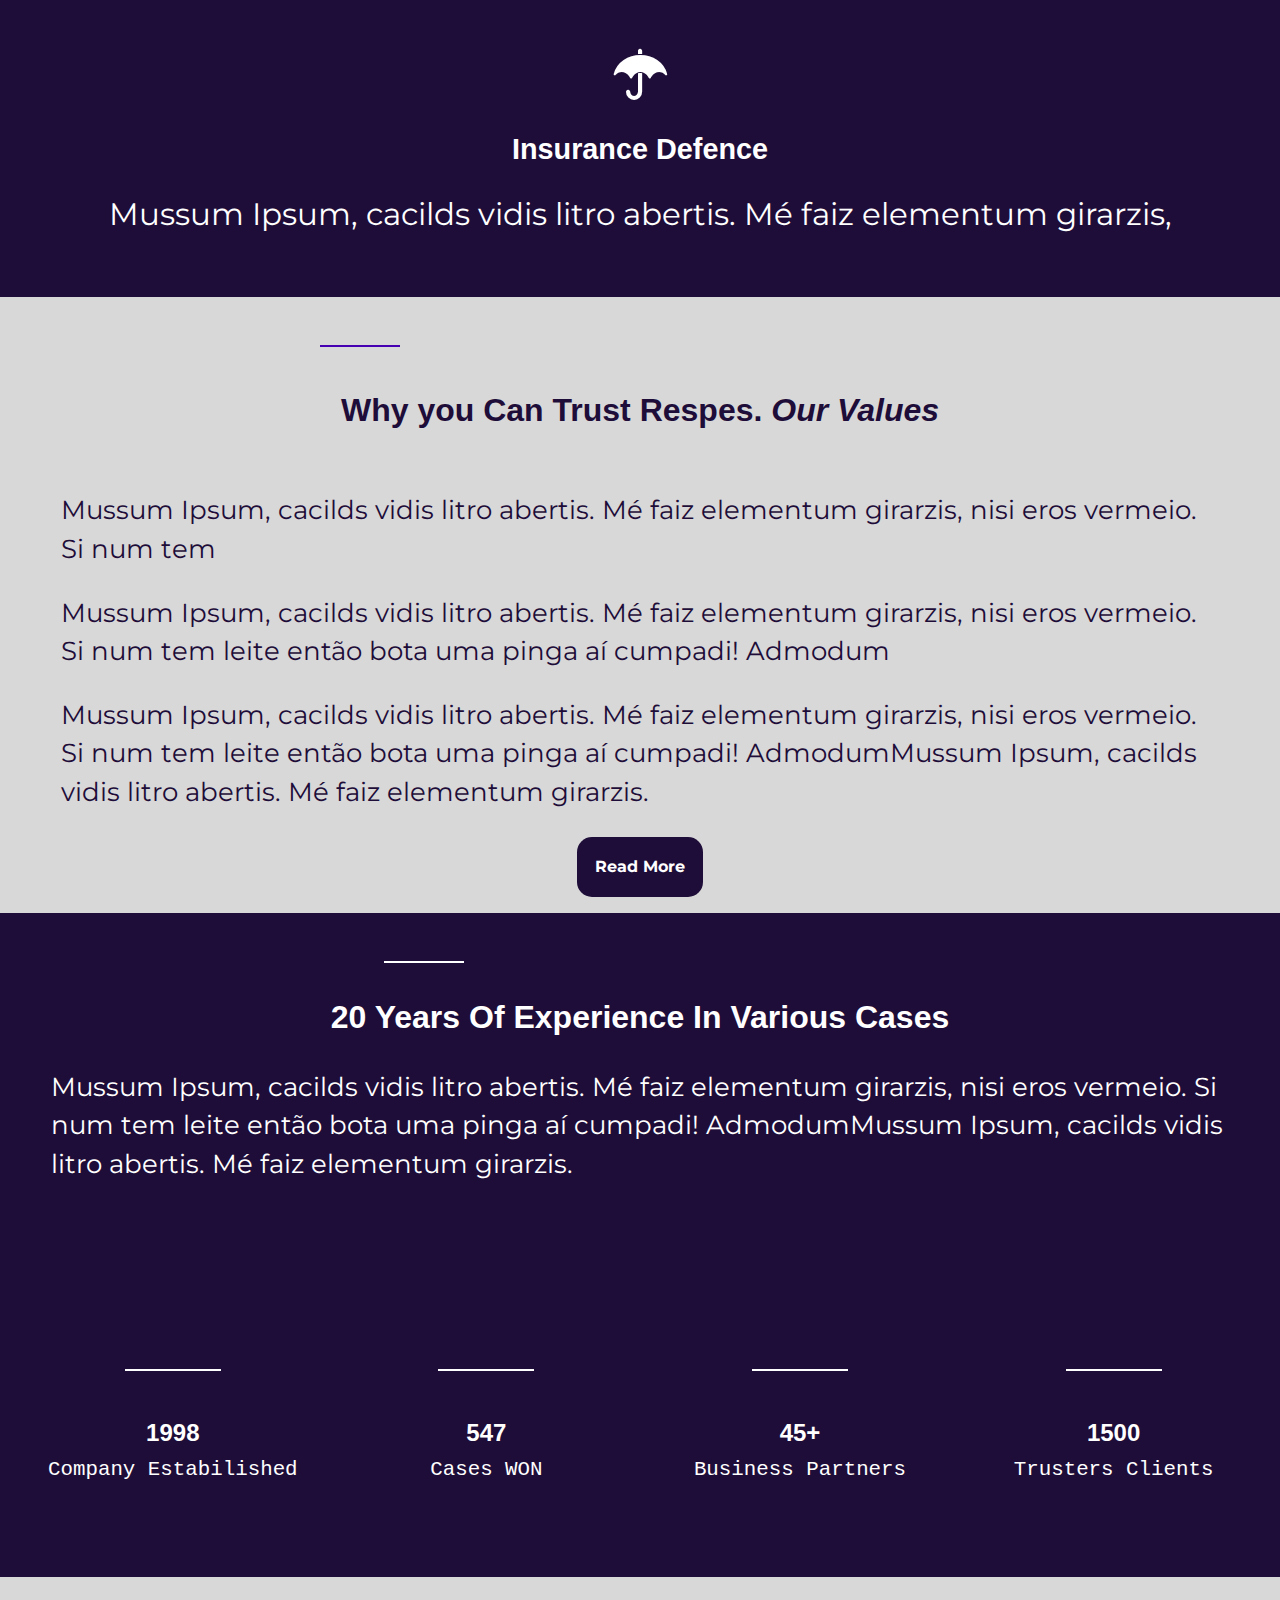
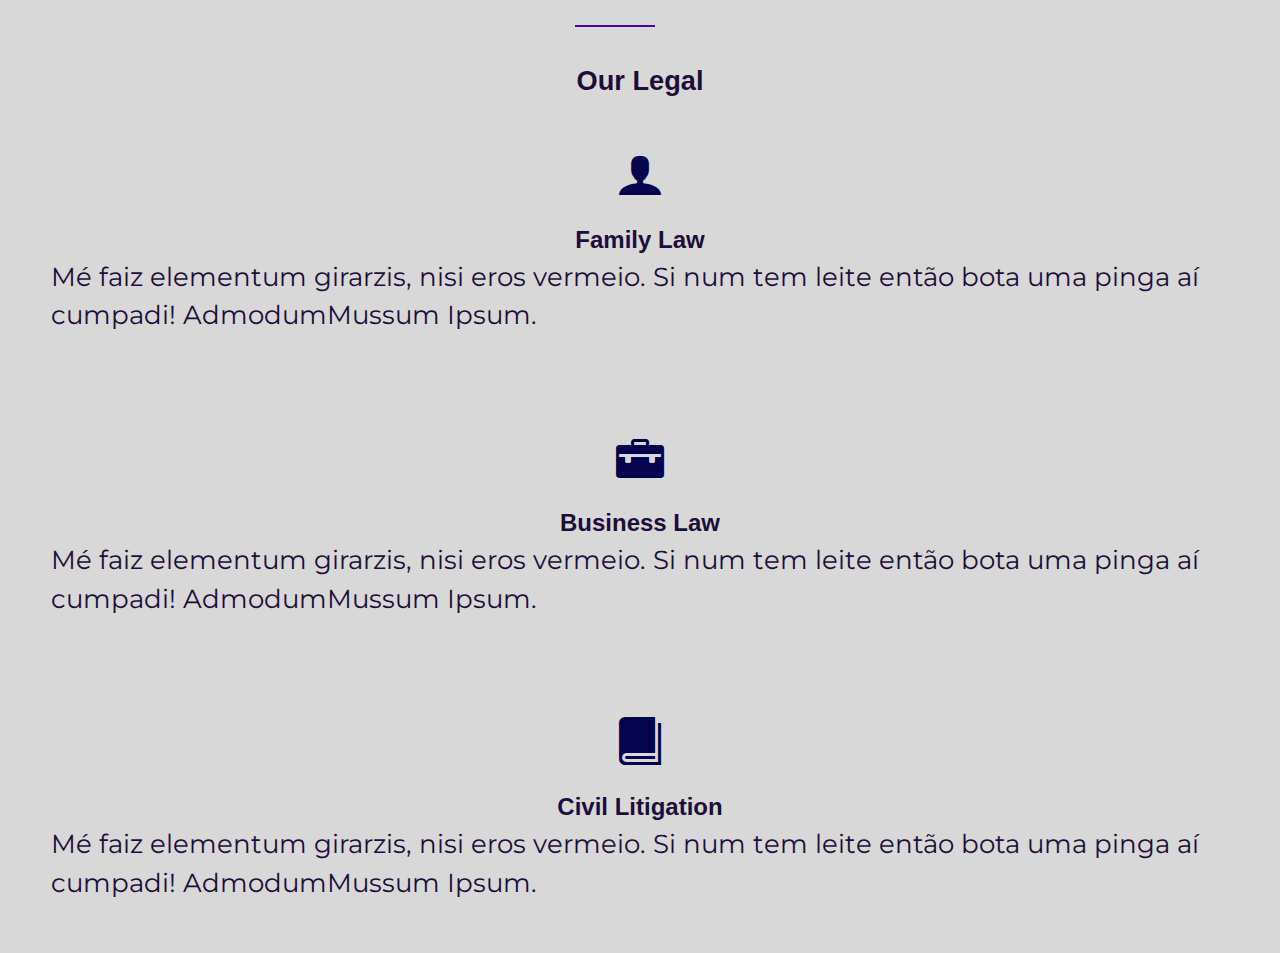
==== commit 987e806c: "desktop construction part1" ====
--- a/index.html
+++ b/index.html
@@ -14,7 +14,7 @@
   </head>
   <body>
     <header class="main-header">
-      <address class="row">
+      <address class="row clear">
         <div class="col-1-2">
           <ul class="main-header-contact list">
             <li>
@@ -37,8 +37,8 @@
             </li>
           </ul>
         </div>
-        <div class="col-1-2">
-          <ul class="main-header-social">
+        <div class="col-1-2 main-header-social">
+          <ul>
             <li>
               <a href="#"><span class="icon-facebook"></span></a>
             </li>
@@ -53,7 +53,8 @@
       </address>
 
       <section class="main-header-top-content">
-        <h1 class="main-header-title"><span class="">Respes</span></h1>
+        <div class="clear">
+          <h1 class="main-header-title"><span class="">Respes</span></h1>
 
         <nav class="main-header-nav">
           <ul>
@@ -80,6 +81,9 @@
           <div class="main-header-logo col-1-2">
           </div>
         </article>
+        
+        </div>
+        
       </section>
     </header>
 
--- a/css/style.css
+++ b/css/style.css
@@ -1,10 +1,9 @@
 @charset "UTF-8";
 
-html{
-    font-family: 'Montserrat', sans-serif;
-    font-size: 16px;
-}
-
+html {
+  font-family: "Montserrat", sans-serif;
+  font-size: 16px;
+}
 
 h1,
 h2,
@@ -17,461 +16,555 @@
   padding: 0;
 }
 
-.main-header{
-    color: white;
-    font-size: 15px;
-    text-align: center;
-}
-
-.main-header ul{
-    padding: 1em 0;
-    list-style: none;
-    margin: 0 auto;
-    width:20em;
-}
-
-.main-header-nav ul{
-    width: 100%;
-}
-
-
-.main-header address{
-    height:16em;
-    background: #1e0d38;
-  
-}
-
-.list{
-    text-align: center;
-    margin: 0 auto;
-}
-
-.list:nth-child(2) li{
-    display: inline-block;
-    margin: 0 1em;
-    padding: 0;
-}
-
-.main-header-contact span[class^="icon"]{
-    float: left;
-}
-
-.main-header-contact{
-    font-size: 1.20em;
-}
-
-.main-header-top-content{
-    background: rgb(54, 54, 54) url(../img/back-top.jpg);
-    height: 40em;
-    background-position: center;
-    color:rgb(71, 37, 94);
-}
-
-.main-header-top-content a,.main-header-top-content p{
-    color:#ffffff;
-}
-
-.main-header-title{
-    padding: 1em 2em 0;
-    margin-bottom: 1em;
-}
-
-.main-header-nav ul{
-    font-size: 1.50em;
-     background: rgba(119, 112, 112,.30);
-}
-
-.main-header-nav li{
-    padding: 0 0 .50em 0;
-}
-
-.main-header-nav a, .button{
-    text-decoration: none;
-}
-
-.main-header-nav a:hover{
-    color:#1e0d38;
-    transform: scale(3.0);
-}
-
-.main-header-article{
-    display: block;
-    margin-top: 5em;
-    background: rgba(255, 255, 255, 0.6);
-}
-
-.main-header-article p{
-    color:rgb(81, 52, 136);
-    font-weight: bolder;
-}
-
-.main-header-article-title{
-    color:rgb(44, 27, 83);
-}
-
-.main-header-social li{
-    display: inline;
-    padding: 0 1em;
-}
-
-.main-header-social a{
-    font-size: 2em;
-    color:white;
-    text-decoration: none;
-}
-
-.main-header-social a:hover{
-    color: #6e41b1;
-}
-
-.button{
-    display: inline-block;
-    margin-top: 1em;
-    padding: 1em;
-    background: #1e0d38;
-    border-radius: 15px;
-    transition: all 2s;
-    border: 2px solid transparent;
-}
-
-.button{
-    font-size: 1em;
-    font-weight: bolder;
-}
-
-.button:hover{
-    background: rgb(223, 223, 223);
-    border: 2px solid #1e0d38;
-    color:#1e0d38;
-}
-
-.main-content-middle-text .button{
-    margin-bottom: 1em;
-}
-
-.main-content-top{
-    background: #1e0d38;
-    color:white;
-}
-
-.main-content-article{
-    font-size: 1.20em;
-    height: 16em;
-    box-sizing: border-box;
-    padding: 1em;
-    text-align: center;
-}
-
-.main-content-article{
-    padding-top: 3em;
-}
-
-.main-content-article span{
-    display: block;
-    padding: 0 0 .5em 0;
-    font-size: 3em;
+.main-header {
+  color: white;
+  font-size: 15px;
+  text-align: center;
+  background: #1e0d38;
+}
+
+.main-header ul {
+  padding: 1em 0;
+  list-style: none;
+  margin: 0 auto;
+  width: 20em;
+}
+
+.main-header-nav ul {
+  width: 100%;
+}
+
+.main-header address {
+  height: 16em;
+}
+
+.list {
+  text-align: center;
+  margin: 0 auto;
+}
+
+.list:nth-child(2) li {
+  display: inline-block;
+  margin: 0 1em;
+  padding: 0;
+}
+
+.main-header-contact span[class^="icon"] {
+  float: left;
+}
+
+.main-header-contact {
+  font-size: 1.2em;
+}
+
+.main-header-top-content {
+  background: rgb(54, 54, 54) url(../img/back-top.jpg);
+  height: 40em;
+  background-position: center;
+  color: rgb(71, 37, 94);
+  background-size: cover;
+}
+
+.main-header-top-content a,
+.main-header-top-content p {
+  color: #ffffff;
+}
+
+.main-header-title {
+  padding: 1em 2em 0;
+  margin-bottom: 1em;
+}
+
+.main-header-nav ul {
+  font-size: 1.5em;
+  background: rgba(119, 112, 112, 0.3);
+}
+
+.main-header-nav li {
+  padding: 0 0 0.5em 0;
+}
+
+.main-header-nav a,
+.button {
+  text-decoration: none;
+}
+
+.main-header-nav a:hover {
+  color: #1e0d38;
+  transform: scale(3);
+}
+
+.main-header-article {
+  display: block;
+  margin-top: 5em;
+  background: rgba(255, 255, 255, 0.6);
+}
+
+.main-header-article p {
+  color: rgb(81, 52, 136);
+  font-weight: bolder;
+}
+
+.main-header-article-title {
+  color: rgb(44, 27, 83);
+}
+
+.main-header-social li {
+  display: inline;
+  padding: 0 1em;
+}
+
+.main-header-social a {
+  font-size: 2em;
+  color: white;
+  text-decoration: none;
+}
+
+.main-header-social a:hover {
+  color: #6e41b1;
+}
+
+.button {
+  display: inline-block;
+  margin-top: 1em;
+  padding: 1em;
+  background: #1e0d38;
+  border-radius: 15px;
+  transition: all 2s;
+  border: 2px solid transparent;
+}
+
+.button {
+  font-size: 1em;
+  font-weight: bolder;
+}
+
+.button:hover {
+  background: rgb(223, 223, 223);
+  border: 2px solid #1e0d38;
+  color: #1e0d38;
+}
+
+.main-content-middle-text .button {
+  margin-bottom: 1em;
+}
+
+.main-content-top {
+  background: #1e0d38;
+  color: white;
+}
+
+.main-content-article {
+  font-size: 1.2em;
+  height: 16em;
+  box-sizing: border-box;
+  padding: 1em;
+  text-align: center;
+}
+
+.main-content-article {
+  padding-top: 3em;
+}
+
+.main-content-article span {
+  display: block;
+  padding: 0 0 0.5em 0;
+  font-size: 3em;
 }
 
 /*conteudo principal*/
-.line-style{
-    display: inline-block;
-    height: 2px;
-    width: 5em;
-    margin-right: 100%;
-    margin-top: 3em;
-    background: #4700b1;
-}
-
-.main-content-about .line-style{
-    background: white;
-}
-.main-content-middle-title{
-    padding: 1em 0 1em 0;
-    color: #1e0d38;
-    box-sizing: border-box;
-    width:100%;
-}
-
-.main-content-middle{
-    box-sizing: border-box;
-    line-height: 1.5;
-    text-align: center;
-    background: rgb(216, 216, 216);
-    color: #1e0d38;
-}
-
-.main-content-middle-text :not(.button){
-    text-align: left;
-    padding: 0 2.4em;
-    font-size: 1.10em;
-}
-
-.main-content-middle a{
-    color:white;
-}
-
-.main-content-middle .group{
-    width: 50%;
+.line-style {
+  display: inline-block;
+  height: 2px;
+  width: 5em;
+  margin-right: 100%;
+  margin-top: 3em;
+  background: #4700b1;
+}
+
+.main-content-about .line-style {
+  background: white;
+}
+.main-content-middle-title {
+  padding: 1em 0 1em 0;
+  color: #1e0d38;
+  box-sizing: border-box;
+  width: 100%;
+}
+
+.main-content-middle {
+  box-sizing: border-box;
+  line-height: 1.5;
+  text-align: center;
+  background: rgb(216, 216, 216);
+  color: #1e0d38;
+}
+
+.main-content-middle-text :not(.button) {
+  text-align: left;
+  padding: 0 2.4em;
+  font-size: 1.1em;
+}
+
+.main-content-middle a {
+  color: white;
+}
+
+.main-content-middle .group {
+  width: 50%;
 }
 
 /* Conteudo Sobre */
-.main-content-about{
-    background: #1e0d38;
-    color:white;
-    text-align: center;
-}
-
-.main-content-about p{
-    margin: 0;
-    padding: 0;
-    font-size: 1.30em;
-}
-
-.main-content-about-title{
-    font-size: 1.70em;
-    padding: 1em 2em 1em 0;
-    text-align: center;
-    width: 100%;
-}
-
-.main-content-about-text p{
-    padding: 0 2em 6em 2em;
-    line-height: 1.5;
-    text-align: left;
-}
-
-.main-content-about h4{
-    font-size: 1.50em;
-    padding: 2em 0 .5em 0;
-    border-top: 2px solid white;
-    width: 4em;
-    margin: 0 auto;
-}
-
-.main-content-about-dados{
-    font-family: 'Courier New', Courier, monospace;
-}
-
-.main-content-about-dados div:last-child p{
-    padding-bottom: 3em;
-}
-
-.main-content-about-dados div{
-    padding: 2em 0;
-    
+.main-content-about {
+  background: #1e0d38;
+  color: white;
+  text-align: center;
+}
+
+.main-content-about p {
+  margin: 0;
+  padding: 0;
+  font-size: 1.3em;
+}
+
+.main-content-about-title {
+  font-size: 2em;
+  padding: 1em 2em 1em 0;
+  text-align: center;
+  width: 100%;
+}
+
+.main-content-about-text p {
+  padding: 0 2em 6em 2em;
+  line-height: 1.5;
+  text-align: left;
+}
+
+.main-content-about h4 {
+  font-size: 1.5em;
+  padding: 2em 0 0.5em 0;
+  border-top: 2px solid white;
+  width: 4em;
+  margin: 0 auto;
+}
+
+.main-content-about-dados {
+  font-family: "Courier New", Courier, monospace;
+}
+
+.main-content-about-dados div:last-child p {
+  padding-bottom: 3em;
+}
+
+.main-content-about-dados div {
+  padding: 2em 0;
 }
 
 /*footer-content*/
 .content-footer {
-    background: rgb(216, 216, 216);;
+  background: rgb(216, 216, 216);
+  text-align: center;
+  color: #1e0d38;
+  line-height: 1.5;
+}
+
+.content-footer p {
+  margin: 0;
+  padding: 0 2em 2em 2em;
+  font-size: 1.4em;
+  text-align: left;
+}
+
+.content-footer span:not(.line-style) {
+  color: rgb(5, 3, 77);
+  font-size: 3em;
+  padding: 1em 0 0.5em 0;
+  display: inline-block;
+}
+
+.content-footer-title {
+  font-size: 1.7em;
+  padding-top: 1em;
+  width: 100%;
+}
+
+.content-footer-sub {
+  font-size: 1.5em;
+}
+
+.group {
+  margin: 0 auto;
+  box-sizing: border-box;
+  overflow: hidden;
+}
+
+.content-footer .group {
+  width: 130px;
+}
+
+.main-content-about .group {
+  width: 50%;
+}
+
+/*Grid*/
+
+.row::after {
+  content: " ";
+  display: block;
+  clear: both;
+}
+
+/*Responsive*/
+@media screen and (min-width: 46.75em) {
+  /*fonts*/
+  .main-content-article p,
+  .main-content-middle-text p:not(.button),
+  .main-content-about-text p,
+  .content-footer p {
+    font-size: 1.6em;
+  }
+
+  .button {
+    margin-top: 0;
+  }
+
+  .main-header-top-content {
+    height: 51em;
+  }
+
+  .list ul:first-child li {
+    display: inline-block;
+  }
+
+  .main-header-contact {
+    font-size: 1.5em;
+  }
+
+  .main-header address {
+    height: 14em;
+  }
+  .main-header address .col-1-2 {
+    display: block;
+    width: 47%;
+    float: left;
+    margin-left: 2%;
+    padding: 0;
+  }
+
+  .main-header-title {
+    font-size: 2.5em;
+  }
+
+  .main-header-social {
+    font-size: 1.3em;
+    position: relative;
+right: 2em;
+  }
+
+  .main-header-nav {
+    font-size: 1.3em;
+  }
+
+  .main-header-article {
+    margin: 62px 0 0 0;
+    font-size: 1.2em;
+    height: 13em;
+  }
+
+  .main-header-article-text {
+    height: 10em;
+    padding: 0 5em;
+  }
+
+  .main-header-article-text p {
+    font-size: 1.2em;
+  }
+
+  .col-1-4 {
+    width: 22%;
+    float: left;
+    margin-left: 2.5%;
+  }
+
+  .main-header ul {
+    margin: 0;
+  }
+
+
+  .main-header-nav a {
+    color: rgb(25, 0, 94);
+  }
+
+  .main-header-nav a:hover {
+    color: rgb(252, 252, 252);
+  }
+
+  .main-header-nav ul {
+    display: flex;
+    justify-content: space-around;
+    align-items: center;
+    height: 10em;
+  }
+
+  .main-header-nav li {
+    display: inline-block;
+  }
+
+  .line-style {
+    width: 5em;
+  }
+
+  .main-content-middle-box .line-style {
+    margin-left: 2em;
+  }
+
+  .main-content-about-text .line-style {
+    margin-left: 4em;
+  }
+}
+
+@media screen and (min-width: 62.5em) {
+  .main-header-contact {
+  }
+  .col-1-2 {
+    margin: 0;
+  }
+  .main-header address .col-1-2 {
+    width: 65%;
+  }
+  .col-1-2:last-child:not(.main-header-logo) {
+    margin-top: 1em;
+    width: 24%;
+  }
+
+  .main-header-contact span {
+    margin-right: 0.5em;
+  }
+
+  .main-header address {
+    height: 14em;
+  }
+
+  .main-header-title {
+    display: block;
+    float: left;
+    width: 3em;
+    position: absolute;
+    padding-left: 0.4em;
+  }
+
+  .main-header-nav {
+    float: right;
+    position: relative;
+   left: -2.2em;
+  }
+
+  .main-header-article {
+    float: right;
+    margin: 0 auto;
+  }
+
+  .main-header-nav ul {
+    margin-top: 0.5em;
+    background: transparent;
+    align-items: baseline;
+    width: 27em;
+    margin-left: 0.5em;
+  }
+
+  .main-header-nav a:hover {
+    color: rgb(0, 79, 197);
+    border-top: 2px solid #6e41b1;
+  }
+
+  .main-header-article {
+    width: 52em;
+    background: transparent;
+    clear: both;
+    position: relative;
+    top: 5em;
+  }
+
+  .main-header-article-title {
     text-align: center;
-    color:#1e0d38;
-    line-height: 1.5;
-}
-
-.content-footer p{
+  }
+
+  .main-header-article-text {
+    background: rgba(255, 255, 255, 0.6);
+    padding: 0.3em;
+    width: 37em;
+    height: 14em;
+    border-radius: 2em;
+  }
+
+  .main-header-logo {
+    background: url(../img/logo.svg);
+    width: 13em;
+    height: 13em;
+    float: right;
+    background-size: cover;
+    position: relative;
+    top: -15em;
+    right: 0em;
+  }
+
+  .main-header-article p {
+    text-indent: 1em;
+    text-align: left;
+    display: block;
+    width: 30em;
+    padding: 0 1em;
+  }
+
+  .main-header-article .button {
+    clear: right;
+  }
+
+  .content {
+    margin-left: auto;
+    margin-right: auto;
+    max-width: 940px;
+  }
+
+  .clear {
+    min-width: 940px;
+    max-width: 1200px;
+    margin-left: auto;
+    margin-right: auto;
+  }
+}
+
+@media screen and (min-width: 74em) {
+  .main-header-contact li {
+    display: inline;
+  }
+
+  .main-header .clear {
+    width: 1200px;
+  }
+
+  .main-header address ul:first-child{
+    width: 100%;
+  }
+
+  .main-header address ul:first-child li{
+    display: inline-block;
+    margin-right: 2.5%;
+  }
+
+  .main-header address .col-1-2{
     margin: 0;
-    padding: 0 2em 2em 2em;
-    font-size: 1.4em;
-    text-align: left;
-}
-
-.content-footer span:not(.line-style){
-    color:rgb(5, 3, 77);
-    font-size: 3em;
-    padding: 1em 0 .5em 0;
-    display: inline-block;
-}
-
-.content-footer-title{
-    font-size: 1.70em;
-    padding-top: 1em;
-    width: 100%;
-}
-
-.content-footer-sub{
-    font-size: 1.50em;
-}
-
-.group{
-    margin: 0 auto;
-    box-sizing: border-box;
-    overflow: hidden;
-}
-
-.content-footer .group{
-     width:130px;
-}
-
-.main-content-about .group{
-    width:50%;
-}
-
-/*Grid*/
-
-.row::after{
-    content: ' ';
-    display: block;
-    clear: both;
-}
-
-/*Responsive*/
-@media screen and (min-width:46.75em){
-    .list ul:first-child li{
-        display: inline-block;
-    }
-
-    .main-header address .col-1-2{
-        display: block;
-        width:47%;
-        float: left;
-        margin-left: 2%;
-        padding: 0;
-    }
-
-    .col-1-4{
-        width: 22%;
-        float: left;
-        margin-left: 2.5%;
-    }
-
-    .main-header ul{
-        margin: 0;
-    }
-
-    .main-header-social{
-        float: right;
-    }
-
-    .main-header address{
-        height: 12em;
-    }
-
-    .main-header-nav a{
-        color:rgb(25, 0, 94);
-    }
-
-    .main-header-nav a:hover{
-        color:rgb(252, 252, 252);
-    }
-
-    .main-header-nav ul{
-        display: flex;
-        justify-content: space-around;
-        align-items: center;
-        height: 10em;
-    }
-
-    .main-header-top-content{
-        height: 43em;
-    }
-
-    .main-header-nav li{
-        display: inline-block;
-    }
-
-    .line-style{
-        width: 5em;
-    }
-
-    .main-content-middle-box .line-style{
-        margin-left: 2em;
-    }
-
-    .main-content-about-text .line-style{
-        margin-left: 4em;
-    }
-}
-
-@media screen and (min-width:62.5em){
-    .main-header-contact li{
-        display: inline-block;
-        margin-left: 1em;
-    }
-
-
-    .main-header ul{
-        width: 100%;
-    }
-    .col-1-2{
-        margin: 0;
-    }
-    .col-1-2:first-child{
-        width: 70%;
-    }
-    .col-1-2:last-child:not(.main-header-logo){
-        margin-top: 1em;
-        width: 30%;
-    }
-
-    .main-header-contact span{
-        margin-right: .50em;
-    }
-
-    .main-header address{
-        height: 6em;
-    }
-
-    .main-header-title{
-        display: block;
-        float: left;
-        width: 3em;
-        position: absolute;
-    }
-
-    .main-header-nav{
-        float: right;
-    }
-
-    .main-header-article{
-        float: right;
-        margin: 0;
-    }
-
-    .main-header-nav ul{
-        margin-top: .5em;
-        background: transparent;
-        align-items: baseline;
-        width: 30em;
-    }
-
-    .main-header-nav a:hover{
-        color:rgb(0, 79, 197);
-        border-top:2px solid #6e41b1;
-    }
-
-    .main-header-article{
-        width: 54em;
-        background: transparent;
-        clear: both;
-    }
-
-    .main-header-article-text{
-        background: rgba(255, 255, 255, 0.6);
-    }
-
-    .main-header-logo{
-        background: url(../img/logo.svg);
-        width: 13em;
-        height: 13em;
-        float: right;
-        background-size: cover;
-    }
-
-    .main-header-article p{
-        display: inline-block;
-        width: 30em;
-    }
-
-    .main-header-article .button{
-        clear:right;
-    }
-
-    .content{
-        margin-left: auto;
-        margin-right: auto;
-        max-width: 940px;
-    }
-
-}
-
+  }
+  .main-header address .col-1-2{
+    width: 75%;
+  }
+
+  .main-header-social {
+    position: relative;
+    left: 2.50em;
+  }
+
+  .main-header-nav{
+    left:0.80em;
+  }
+}
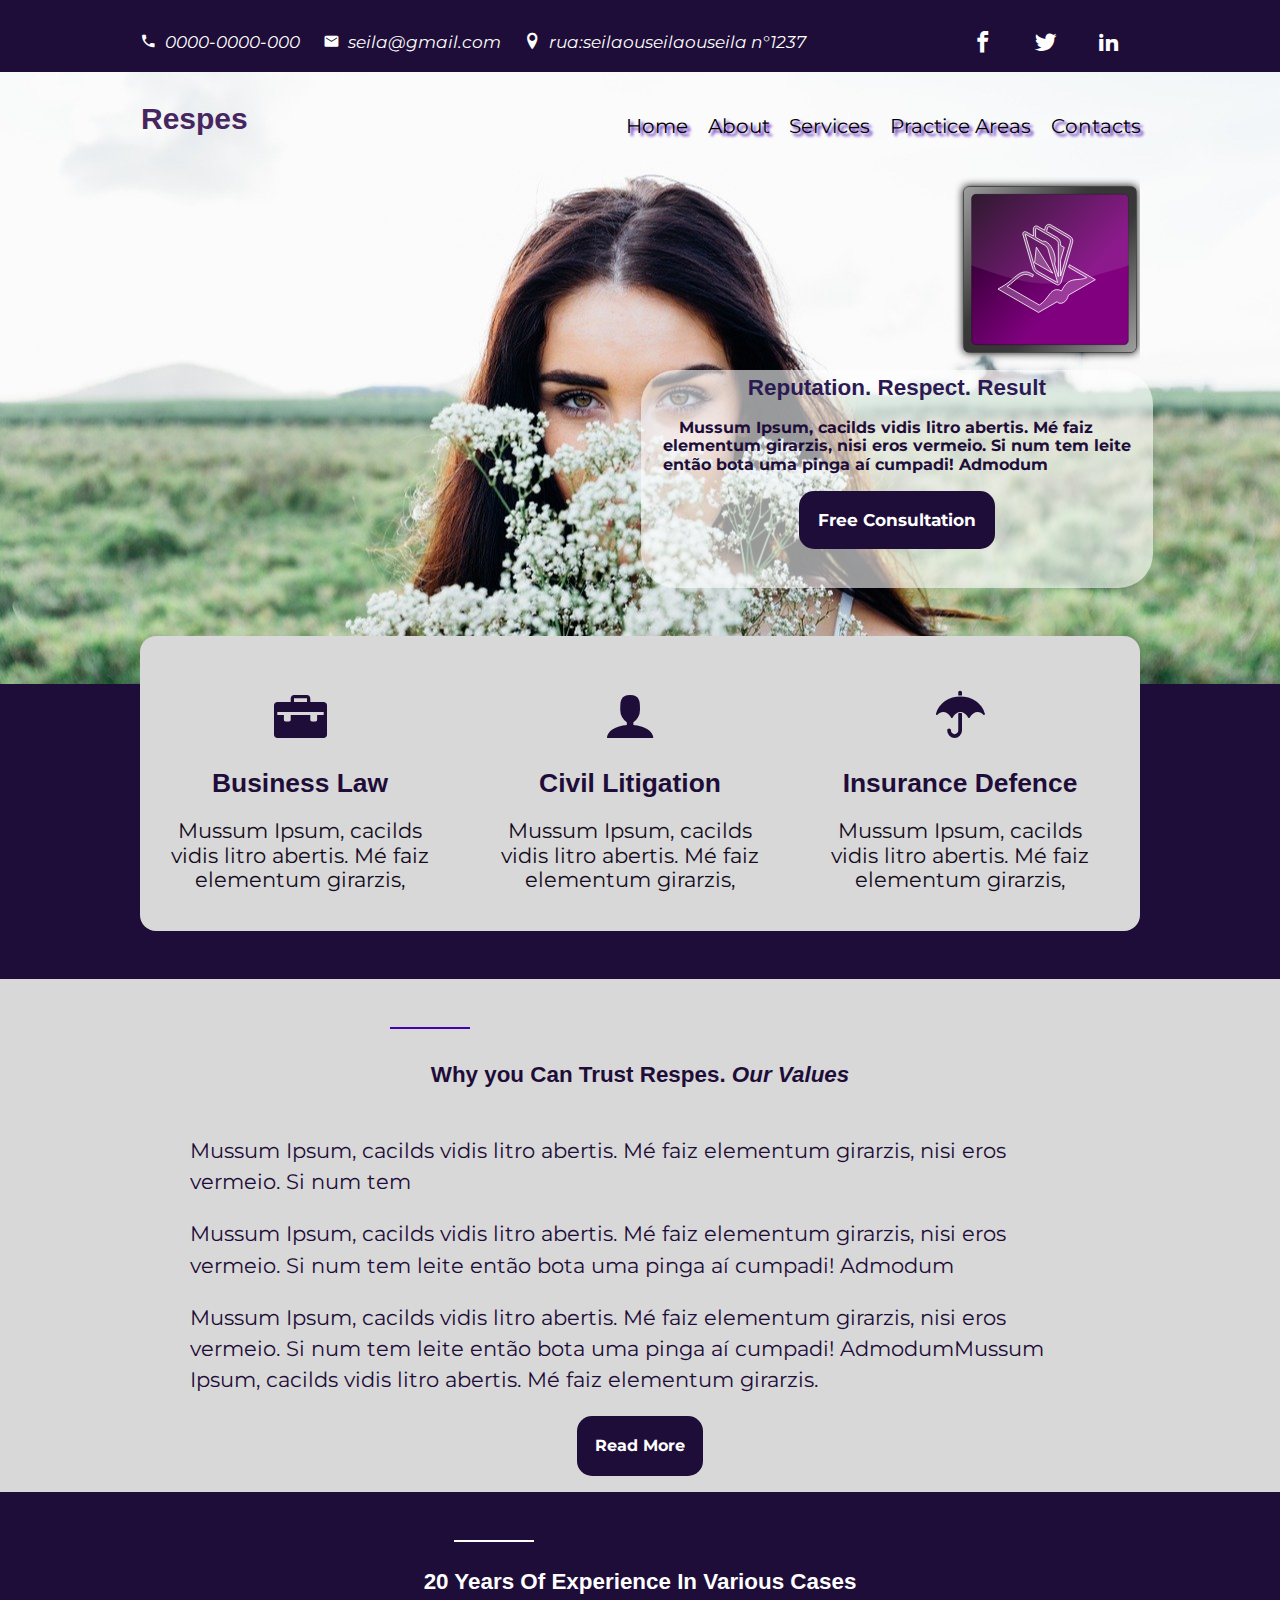
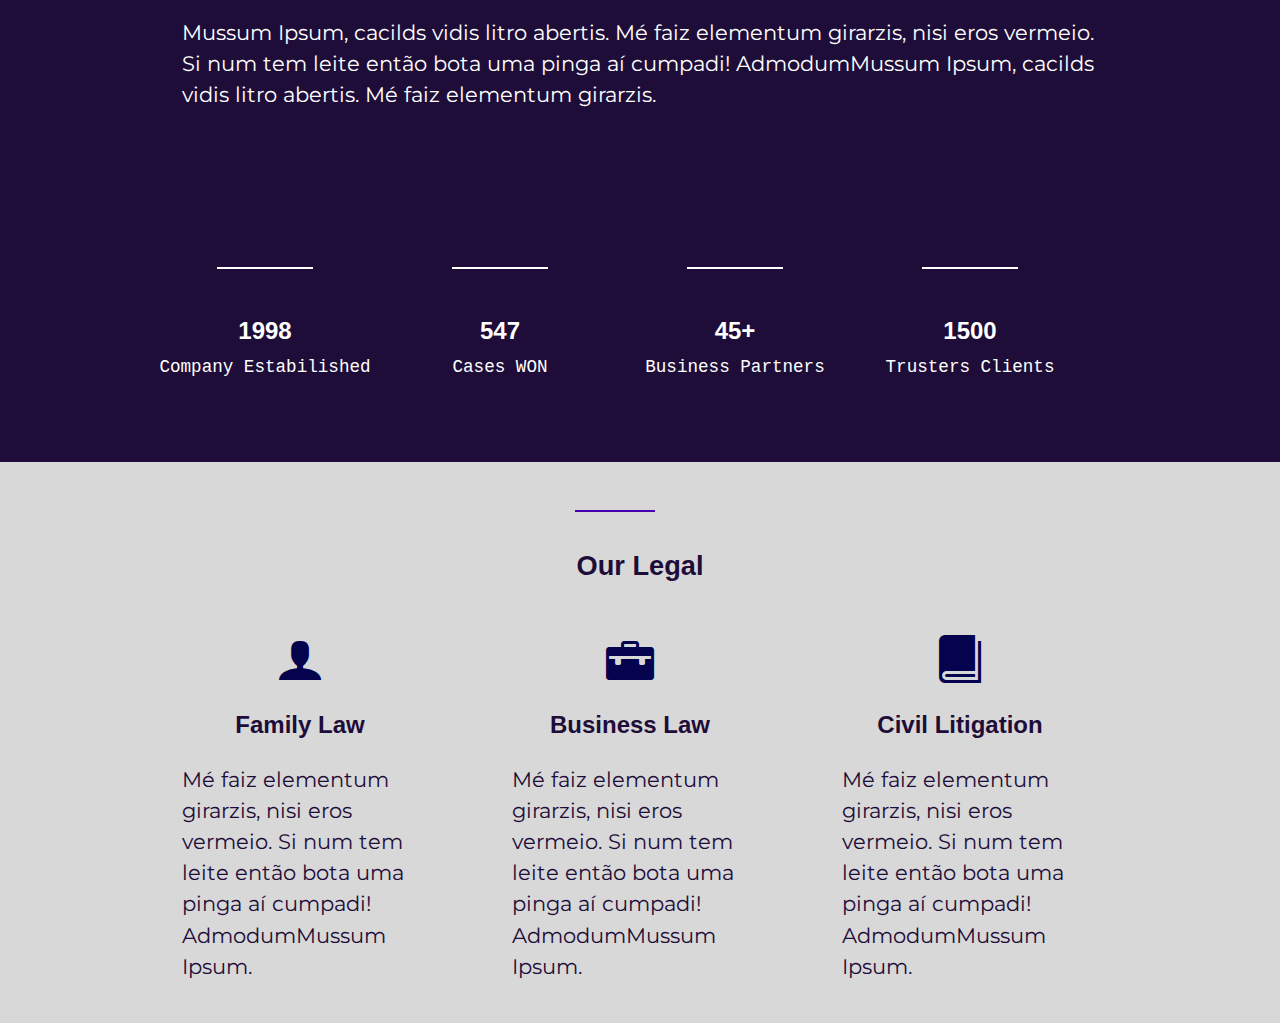
==== commit ef8668a3: "desktop final" ====
--- a/index.html
+++ b/index.html
@@ -14,10 +14,10 @@
   </head>
   <body>
     <header class="main-header">
-      <address class="row clear">
+      <address class="row">
         <div class="col-1-2">
           <ul class="main-header-contact list">
-            <li>
+            <li>            
               <p>
                 <span class="icon-phone"> </span>
                 0000-0000-000
@@ -31,7 +31,7 @@
             </li>
             <li>
               <p>
-                <span class="icon-email"> </span>
+                <span class="icon-location"> </span>
                 rua:seilaouseilaouseila n°1237
               </p>
             </li>
@@ -89,7 +89,8 @@
 
     <main>
       <section class="main-content-top">
-        <article class="main-content-article">
+        <div class="row float">
+        <article class="main-content-article col-1-3">
           <span class="icon-briefcase"></span>
           <h2>Business Law</h2>
           <p>
@@ -97,7 +98,7 @@
             girarzis,
           </p>
         </article>
-        <article class="main-content-article">
+        <article class="main-content-article col-1-3">
           <span class="icon-user"></span>
           <h2>Civil Litigation</h2>
           <p>
@@ -105,7 +106,7 @@
             girarzis,
           </p>
         </article>
-        <article class="main-content-article">
+        <article class="main-content-article col-1-3">
           <span class="icon-umbrella"></span>
           <h2>Insurance Defence</h2>
           <p>
@@ -113,10 +114,12 @@
             girarzis,
           </p>
         </article>
+          </div>
       </section>
 
       <section class="main-content-middle">
-        <article>
+        <div class="clear">
+          <article>
           <div class="group">
             <span class="line-style"></span>
             <h1 class="main-content-middle-title">
@@ -144,9 +147,11 @@
             <a href="#" class="button">Read More</a>
           </div>
         </article>
+        </div>      
       </section>
       <section class="main-content-about">
-        <article class="main-content-about-text">
+        <div class="clear">
+          <article class="main-content-about-text">
           <div class="group">
               <span class="line-style"></span>
           <h3 class="main-content-about-title">
@@ -179,16 +184,18 @@
             <p>Trusters Clients</p>
           </div>
         </article>
+        </div>  
       </section>
     </main>
     <footer>
       <article class="content-footer">
+      <div class="clear">
         <div class="group">
           <span class="line-style"></span>
         <h3 class="content-footer-title">Our Legal</h3>
         </div>
-        
-        <div class="content-footer-box">
+        <div class="row">
+           <div class="col-1-3">
           <span class="icon-user"></span>
           <h4 class="content-footer-sub">Family Law</h4>
           <p>
@@ -196,7 +203,7 @@
             então bota uma pinga aí cumpadi! AdmodumMussum Ipsum.
           </p>
         </div>
-        <div class="content-footer-box">
+        <div class="col-1-3">
           <span class="icon-briefcase"></span>
           <h4 class="content-footer-sub">Business Law</h4>
           <p>
@@ -204,7 +211,7 @@
             então bota uma pinga aí cumpadi! AdmodumMussum Ipsum.
           </p>
         </div>
-        <div class="content-footer-box">
+        <div class="col-1-3">
           <span class="icon-book"></span>
           <h4 class="content-footer-sub">Civil Litigation</h4>
           <p>
@@ -212,7 +219,11 @@
             então bota uma pinga aí cumpadi! AdmodumMussum Ipsum.
           </p>
         </div>
+        </div>
+       
       </article>
+      </div>
+        
     </footer>
   </body>
 </html>
--- a/iconmoon/style.css
+++ b/iconmoon/style.css
@@ -1,10 +1,10 @@
 @font-face {
   font-family: 'icomoon';
-  src:  url('fonts/icomoon.eot?38vzqt');
-  src:  url('fonts/icomoon.eot?38vzqt#iefix') format('embedded-opentype'),
-    url('fonts/icomoon.ttf?38vzqt') format('truetype'),
-    url('fonts/icomoon.woff?38vzqt') format('woff'),
-    url('fonts/icomoon.svg?38vzqt#icomoon') format('svg');
+  src:  url('fonts/icomoon.eot?u4pji3');
+  src:  url('fonts/icomoon.eot?u4pji3#iefix') format('embedded-opentype'),
+    url('fonts/icomoon.ttf?u4pji3') format('truetype'),
+    url('fonts/icomoon.woff?u4pji3') format('woff'),
+    url('fonts/icomoon.svg?u4pji3#icomoon') format('svg');
   font-weight: normal;
   font-style: normal;
   font-display: block;
@@ -52,6 +52,9 @@
 .icon-book:before {
   content: "\e91f";
 }
+.icon-location:before {
+  content: "\e947";
+}
 .icon-user:before {
   content: "\e971";
 }
--- a/css/style.css
+++ b/css/style.css
@@ -18,7 +18,7 @@
 
 .main-header {
   color: white;
-  font-size: 15px;
+  font-size: 12px;
   text-align: center;
   background: #1e0d38;
 }
@@ -39,7 +39,7 @@
 }
 
 .list {
-  text-align: center;
+  text-align: left;
   margin: 0 auto;
 }
 
@@ -51,15 +51,17 @@
 
 .main-header-contact span[class^="icon"] {
   float: left;
+  padding-right: 1em;
 }
 
 .main-header-contact {
   font-size: 1.2em;
 }
 
+
 .main-header-top-content {
   background: rgb(54, 54, 54) url(../img/back-top.jpg);
-  height: 40em;
+  height: 45em;
   background-position: center;
   color: rgb(71, 37, 94);
   background-size: cover;
@@ -101,12 +103,18 @@
 }
 
 .main-header-article p {
-  color: rgb(81, 52, 136);
+  color: #1e0d38;
   font-weight: bolder;
+  padding: 0 1em;
 }
 
 .main-header-article-title {
   color: rgb(44, 27, 83);
+  font-size: 1.3em;
+}
+
+.main-header-article-text{
+  font-size:1.2em;
 }
 
 .main-header-social li {
@@ -149,13 +157,17 @@
   margin-bottom: 1em;
 }
 
+.main-content-middle-title{
+  font-size: 1.4em;
+}
+
 .main-content-top {
   background: #1e0d38;
   color: white;
 }
 
 .main-content-article {
-  font-size: 1.2em;
+  font-size: 1.1em;
   height: 16em;
   box-sizing: border-box;
   padding: 1em;
@@ -224,11 +236,11 @@
 .main-content-about p {
   margin: 0;
   padding: 0;
-  font-size: 1.3em;
+  font-size: 1.1em;
 }
 
 .main-content-about-title {
-  font-size: 2em;
+  font-size: 1.4em;
   padding: 1em 2em 1em 0;
   text-align: center;
   width: 100%;
@@ -271,7 +283,7 @@
 .content-footer p {
   margin: 0;
   padding: 0 2em 2em 2em;
-  font-size: 1.4em;
+  font-size: 1.1em;
   text-align: left;
 }
 
@@ -321,7 +333,7 @@
   .main-content-middle-text p:not(.button),
   .main-content-about-text p,
   .content-footer p {
-    font-size: 1.6em;
+    font-size: 1.3em;
   }
 
   .button {
@@ -358,7 +370,8 @@
   .main-header-social {
     font-size: 1.3em;
     position: relative;
-right: 2em;
+right: -2em;
+top: 3em;
   }
 
   .main-header-nav {
@@ -391,12 +404,14 @@
   }
 
 
-  .main-header-nav a {
+  .main-header-nav a {  
+    color: rgb(252, 252, 252);
+    text-shadow:3px 3px 3px black;
+  }
+
+  .main-header-nav a:hover {
     color: rgb(25, 0, 94);
-  }
-
-  .main-header-nav a:hover {
-    color: rgb(252, 252, 252);
+    text-shadow: none;
   }
 
   .main-header-nav ul {
@@ -470,6 +485,11 @@
     align-items: baseline;
     width: 27em;
     margin-left: 0.5em;
+  }
+
+  .main-header-nav a{
+    color:black;
+    text-shadow: 3px 3px 3px #4700b1;
   }
 
   .main-header-nav a:hover {
@@ -528,7 +548,7 @@
 
   .clear {
     min-width: 940px;
-    max-width: 1200px;
+    max-width: 1000px;
     margin-left: auto;
     margin-right: auto;
   }
@@ -540,9 +560,25 @@
   }
 
   .main-header .clear {
-    width: 1200px;
-  }
-
+    width: 1000px;
+  }
+
+  .main-header{
+    font-size: 12px;
+  }
+
+  .main-header-nav{
+    font-size: 1.1em;
+  }
+
+  .main-header-logo{
+    top: -31em;
+right: 0em;
+  }
+
+  .main-header address{
+    height: 6em;
+  }
   .main-header address ul:first-child{
     width: 100%;
   }
@@ -550,6 +586,18 @@
   .main-header address ul:first-child li{
     display: inline-block;
     margin-right: 2.5%;
+  } 
+
+  .main-header-article-text{
+    position: relative;
+    left: 29em;
+    bottom: 2em;
+    width: 29em;
+    height: 12em;
+  }
+
+  .main-header-article p{
+    font-size: .95em;
   }
 
   .main-header address .col-1-2{
@@ -557,14 +605,73 @@
   }
   .main-header address .col-1-2{
     width: 75%;
+  }
+
+  .main-header-title{
+    left:4.3em;
   }
 
   .main-header-social {
     position: relative;
     left: 2.50em;
+    top: 0;
   }
 
   .main-header-nav{
     left:0.80em;
   }
-}
+
+  .main-header-contact, .main-header-social a{
+    font-size:1.38em;
+  }
+
+  .float{
+    position: relative;
+    bottom:3em ;
+    background: rgb(216, 216, 216);
+    color:black;
+    border-radius: 1em;
+  }
+
+  .float span{
+    color: #1e0d38;
+  }
+
+  .float h2{
+    color:#1e0d38;
+  }
+
+  .float p{
+    color:#140b20;
+  }
+
+  .content-footer p{
+    margin-top: 1em;
+  }
+
+  .main-header-contact span[class^="icon"] {
+    padding-right: 0;
+  }
+
+  /* FONTES*/
+  .main-content-article p{
+    font-size: 1.2em;
+  }
+
+  /* GRID */
+  .row{
+    margin: 0 auto;
+    width:1000px;
+  }
+  .col-1-3{
+    height: 100%;
+    width:32%;
+    float: left;
+    margin: 0 1% 0 0;
+  }
+
+  .col-1-4{
+    margin-left: 1.5%;
+  }
+
+}
